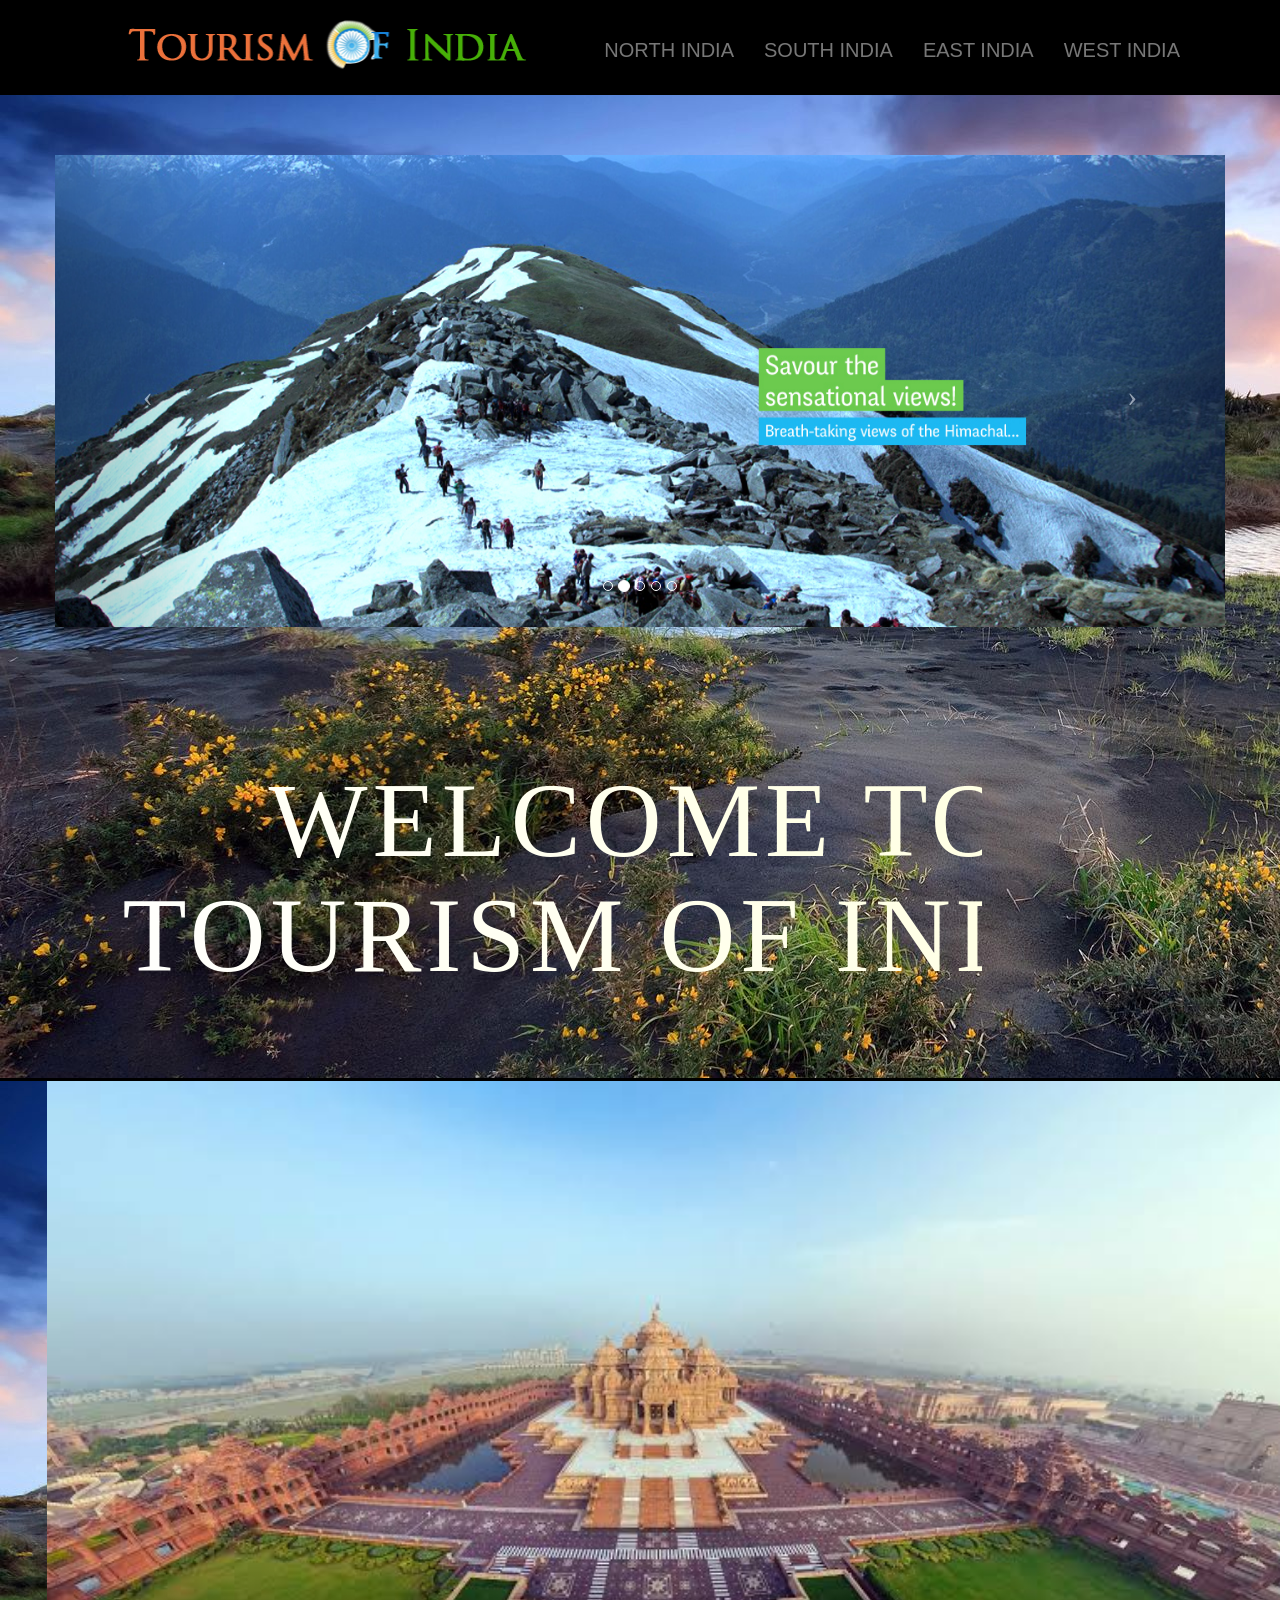
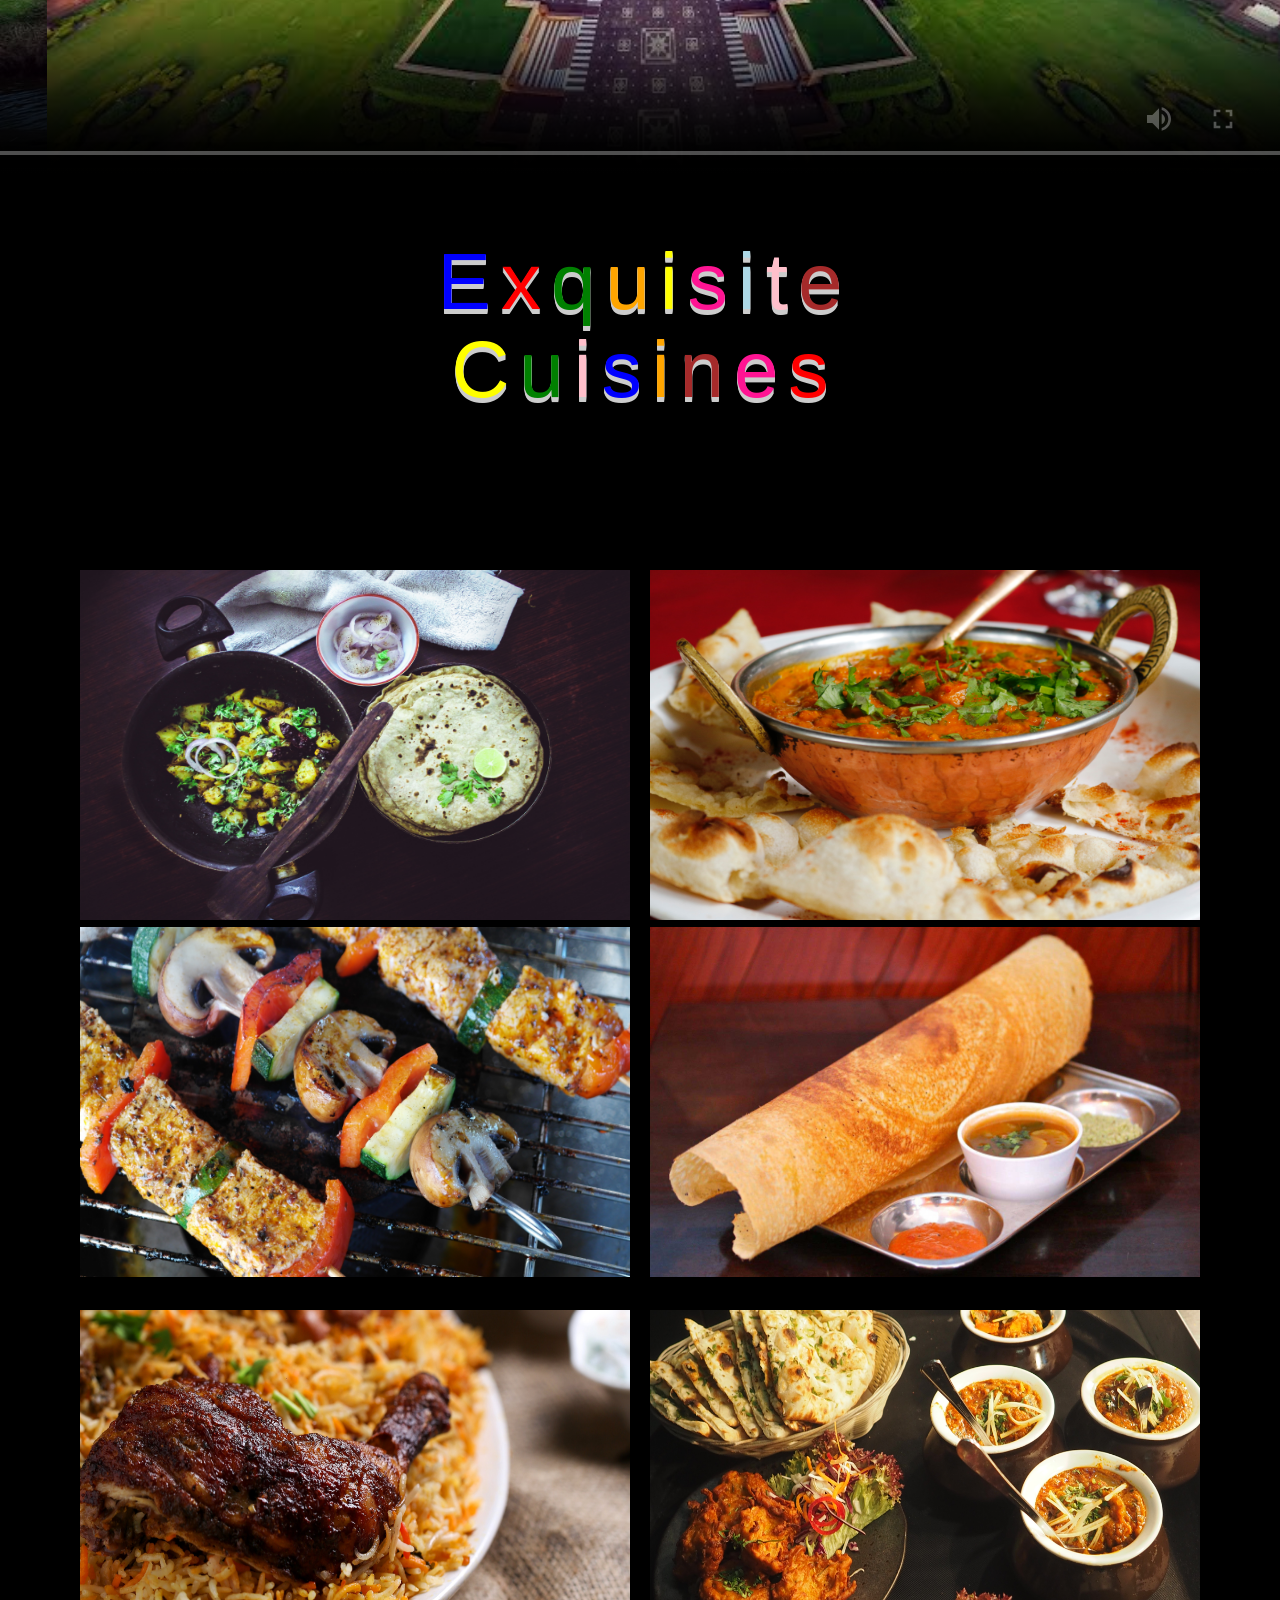
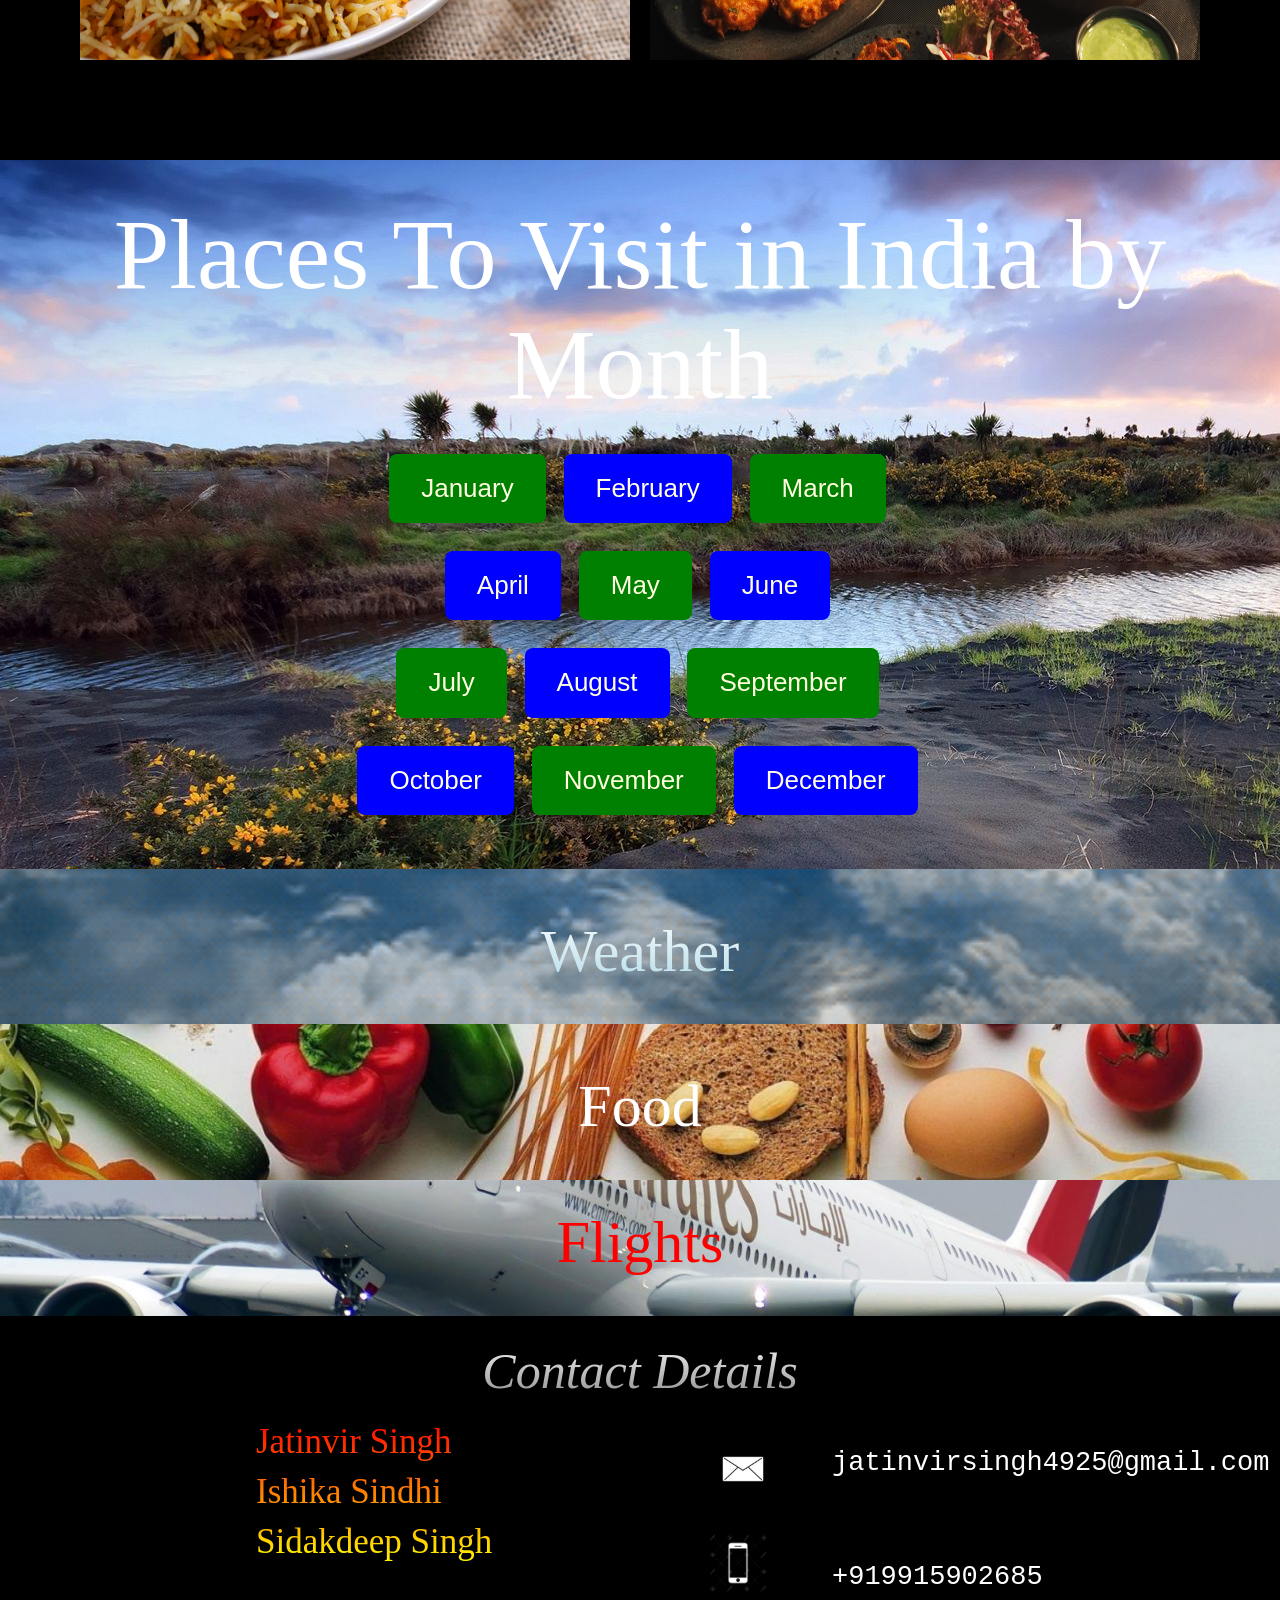
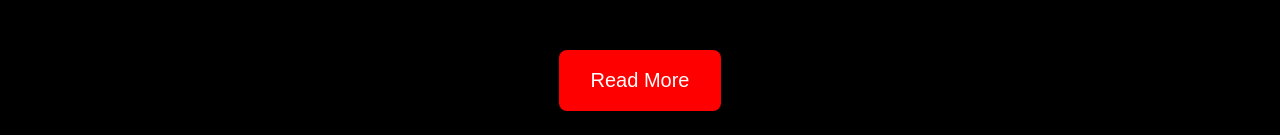
==== index.html @ bb809a6c "Add files via upload" ====
<html>
<head>
	<title>Tourism Of India</title>

<link rel="stylesheet" href="https://maxcdn.bootstrapcdn.com/bootstrap/3.3.7/css/bootstrap.min.css" />
	  <link rel="stylesheet" href="mystyle.css"/>
</head>
<body  background="Landscape.jpg">

<div style="background-color:black" align="right">
<br>
<div class="container">
	   <div class="row">
	   <div class="col-sm-5">
	   <img src="logo.png" class="logo"/>
	   </div>
	   <div class="col-sm-7 my_menu">
	   <nav class="navbar navbar-default pull-right">
	   <div class="navbar-header">
	   <button type="button" class="navbar-toggle" data-toggle="collapse" data-target="#mynavbar">
	   <span class="icon-bar"></span>
	   <span class="icon-bar"></span>
	   <span class="icon-bar"></span>
	   </button>
	   </div>
	   <div class="collapse navbar-collapse" id="mynavbar">
	   <ul class="nav navbar-nav">
			 <li><a href="north.html">NORTH INDIA</a></li>
			 <li><a href="south.html">SOUTH INDIA</a></li>
	   <li><a href="east.html">EAST INDIA</a></li>
	   <li><a href="west.html">WEST INDIA </a></li>
	   </ul>

	   </div>
	   </nav></div>
	   </div>
	  </div>


</div>

<br><br><br>

<style="float:right">

<div class="container	">

	   <div class="row">
	   <div id ="my_carousel" class="carousel slide" data-ride="carousel" data-interval="2000">
	    <div class="carousel-inner">
	   <ol class="carousel-indicators">
	   <li data-target="#my_carousel" data-slide-to="0" class="active"></li>
	   <li data-target="#my_carousel" data-slide-to="1"></li>
<li data-target="#my_carousel" data-slide-to="2"></li>
<li data-target="#my_carousel" data-slide-to="3"></li>
<li data-target="#my_carousel" data-slide-to="4"></li>
	  </ol>

	   <div class="item active">
	   <img src="1001.jpg" alt=""/>
	  </div>
	   <div class="item">
	   <img src="1002.jpg" alt=""/>
	   </div>
	   <div class="item">
	   <img src="1003.jpg" alt=""/>
	   </div> <div class="item">
	   <img src="1004.jpg" alt=""/>
	   </div> <div class="item">
	   <img src="1005.jpg" alt=""/>
	   </div>
	   <a class="left carousel-control" href="#my_carousel" data-slide="prev"><span class="icon-prev"></span></a>
       <a class="right carousel-control" href="#my_carousel" data-slide="next"><span class="icon-next"></span></a>
	 </div></div>
	   </div>

<h3><br>Welcome to Tourism Of India</h3>

<br><br><br><br>
<div>
<video  controls poster="poster.jpg" loop>
  <source src="Incredible.mp4">
</video>
</div>
</div>
</div></div>
</style>

<div style="background-color:rgb(0,0,0)">
	<br><br>
	<h1>
  <span style="color:blue">E</span>
  <span style="color:red">x</span>
  <span style="color:green">q</span>
  <span style="color:orange">u</span>
  <span style="color:yellow">i</span>
  <span style="color:deeppink">s</span>
	<span style="color:lightblue">i</span>
	<span style="color:pink">t</span>
	<span style="color:brown">e</span>
</br>
  <span style="color:yellow">C</span>
  <span style="color:green">u</span>
  <span style="color:pink">i</span>
  <span style="color:blue">s</span>
  <span style="color:orange">i</span>
  <span style="color:brown">n</span>
	<span style="color:deeppink">e</span>
	<span style="color:red">s</span>
</h1>
<center>
<a href="https://en.wikipedia.org/wiki/Jeera_aloo"><img src="food1.jpg" class="food1"></a>&nbsp&nbsp&nbsp&nbsp
<a href="https://en.wikipedia.org/wiki/Butter_chicken"><img src="food2.jpg" class="food1"></a><br><br>
<a href="https://en.wikipedia.org/wiki/Paneer_tikka"><img src="food3.jpg" class="food2"></a>&nbsp&nbsp&nbsp&nbsp
<a href="https://en.wikipedia.org/wiki/Dosa"><img src="food4.jpg" class="food2"></a><br><br>
<a href="https://en.wikipedia.org/wiki/Biryani"><img src="food5.jpg" class="food3"></a>&nbsp&nbsp&nbsp&nbsp
<a href="https://en.wikipedia.org/wiki/Naan"><img src="food6.jpg" class="food3"></a><br><br><br><br><br><br>
</center>
</div>
	<br>
       <div class="month">
       <h2>Places To Visit in India by Month</h2>
       <br>

       <CENTER><ul class="list-inline">
       		<li><a href="https://www.tourism-of-india.com/places-to-visit-in-january.html" class="button button1">January</a></li>
            <li><a href="https://www.tourism-of-india.com/places-to-visit-in-february.html" class="button button2">February</a></li>
            <li><a href="https://www.tourism-of-india.com/places-to-visit-in-march.html" class="button button1">March</a></li><br><br>
            <li><a href="https://www.tourism-of-india.com/places-to-visit-in-april.html" class="button button2">April</a></li>
            <li><a href="https://www.tourism-of-india.com/places-to-visit-in-may.html" class="button button1">May</a></li>
            <li><a href="https://www.tourism-of-india.com/places-to-visit-in-june.html" class="button button2">June</a></li><br><br>
            <li><a href="https://www.tourism-of-india.com/places-to-visit-in-july.html" class="button button1">July</a></li>
            <li><a href="https://www.tourism-of-india.com/places-to-visit-in-august.html" class="button button2">August</a></li>
            <li><a href="https://www.tourism-of-india.com/places-to-visit-in-september.html" class="button button1">September</a></li><br><br>
            <li><a href="https://www.tourism-of-india.com/places-to-visit-in-october.html" class="button button2">October</a></li>
            <li><a href="https://www.tourism-of-india.com/places-to-visit-in-november.html" class="button button1">November</a></li>
            <li><a href="https://www.tourism-of-india.com/places-to-visit-in-december.html" class="button button2">December</a></li><br><br>
       </ul>  </CENTER>
       <br>
    </div>

<div class="cloud"><br>
<br>
	<a href="weather.html" style="text-decoration:none"><p class="badal">Weather</p></a>
	<br>
</div>

<div class="calorie"><br>
<br>
	<a href="ourfood.html" style="text-decoration:none"><p class="eat">Food</p></a>
	<br>
</div>

<div class="a380"><br>
	<a href="airline.html" style="text-decoration:none"><p class="api">Flights</p></a>
	<br>
</div>

		<div style="background-color:rgb(0,0,0)">
			<br>
			<p class="footer_head"><i>Contact Details</i></p>
			<a href="https://robinjatin.github.io/resume/" style="text-decoration:none"><p class = "fcontent">Jatinvir Singh</a><br>
			<a href="https://ishika999.github.io/resume/" style="text-decoration:none">Ishika Sindhi</a><br>
			<a href="https://sidak28.github.io/resume/" style="text-decoration:none">Sidakdeep Singh</a></p><br>
			<img src="email.jpg" class="fimage"><p class="fdet">jatinvirsingh4925@gmail.com</p><br><br>
			<img src="phone.jpg" class="fimage2"><p class="fdet2">+919915902685</p><br><br>
	   <center><a href="https://en.wikipedia.org/wiki/Tourism_in_India" class="button4 button3">Read More</a></center><br>
</div>
	   <script type="text/javascript" src="jquery.js"></script>
	   <script type="text/javascript" src="https://maxcdn.bootstrapcdn.com/bootstrap/3.3.7/js/bootstrap.min.js"></script>

</body>
</html>
---- mystyle.css ----
@import url("https://fonts.googleapis.com/css?family=Luckiest+Guy");

h1 {
  cursor: default;
  width: 100%;
  height: 100%;
  margin: auto;
  display: block;
  text-align: center;
}

h1 span {
  position: relative;
  top: 20px;
  display: inline-block;
  -webkit-animation: bounce 0.3s ease infinite alternate;
  font-size: 80px;
  color: black;
  text-shadow: 0 1px 0 #ccc, 0 2px 0 #ccc, 0 3px 0 #ccc, 0 4px 0 #ccc,
    0 5px 0 #ccc, 0 6px 0 transparent, 0 7px 0 transparent, 0 8px 0 transparent,
    0 9px 0 transparent, 0 10px 10px rgba(0, 0, 0, 0.4);
}

h1 span:nth-child(2) {
  -webkit-animation-delay: 0.1s;
}

h1 span:nth-child(3) {
  -webkit-animation-delay: 0.2s;
}

h1 span:nth-child(4) {
  -webkit-animation-delay: 0.3s;
}

h1 span:nth-child(5) {
  -webkit-animation-delay: 0.4s;
}

h1 span:nth-child(6) {
  -webkit-animation-delay: 0.5s;
}

h1 span:nth-child(7) {
  -webkit-animation-delay: 0.6s;
}

h1 span:nth-child(8) {
  -webkit-animation-delay: 0.7s;
}

h1 span:nth-child(9) {
  -webkit-animation-delay: 0.8s;
}

h1 span:nth-child(10) {
  -webkit-animation-delay: 0.9s;
}

h1 span:nth-child(11) {
  -webkit-animation-delay: 1s;
}

h1 span:nth-child(12) {
  -webkit-animation-delay: 1.1s;
}

h1 span:nth-child(13) {
  -webkit-animation-delay: 1.2s;
}

h1 span:nth-child(14) {
  -webkit-animation-delay: 1.3s;
}
h1 span:nth-child(15) {
  -webkit-animation-delay: 1.4s;
}

h1 span:nth-child(16) {
  -webkit-animation-delay: 1.5s;
}

h1 span:nth-child(17) {
  -webkit-animation-delay: 1.6s;
}


@-webkit-keyframes bounce {
  100% {
    top: -20px;
    text-shadow: 0 1px 0 #ccc, 0 2px 0 #ccc, 0 3px 0 #ccc, 0 4px 0 #ccc,
      0 5px 0 #ccc, 0 6px 0 #ccc, 0 7px 0 #ccc, 0 8px 0 #ccc, 0 9px 0 #ccc,
      0 50px 25px rgba(0, 0, 0, 0.2);
  }
}

h2
{
	text-align: center;
	font-size: 100px;
	font-family: Brush Script MT;
}
h3
{
	text-align: center;
	color: white;
  font-family: fantasy;
  text-transform: uppercase;
  font-size: 105px;
  letter-spacing: 5px;
  background: linear-gradient(60deg,white,lightyellow);
  background-repeat: no-repeat;
  background-size: 80%;
  animation: animate 7s linear infinite;
  -webkit-background-clip: text;
  -webkit-text-fill-color: rgba(255, 255, 255, 0);
}

@keyframes animate {
  0% {
    background-position: -500%;
  }
  100% {
    background-position: 500%;
  }
}
video
{
	height: 700px;
	width: 1550px;
	margin-left: -180px;
	margin-top: -6px;
	border: 3px solid black;
}
.logo
{
	height: 50px;
	width: 400px;
	margin-left: 0px;
	margin-top: 0px;
}
.month
{
		color: white;
		background-repeat: no-repeat;
		background-size: 2000px 550px;
}
.button {
  background-color: blue;
  border: none;
  color: white;
  padding: 16px 32px;
  text-align: center;
  text-decoration: none;
  display: inline-block;
  font-size: 26px;
  margin: 4px 2px;
  -webkit-transition-duration: 0.4s;
  transition-duration: 0.4s;
  cursor: pointer;
}
.button1 {
  background-color: green;
  color: lightyellow;
  border-radius: 8px;
}

.button1:hover {
  background-color: deeppink;
  color: white;
  box-shadow: 0 12px 16px 0 rgba(0,0,0,0.24),0 17px 50px 0 rgba(0,0,0,0.19);
	text-decoration: none;
}
.button2 {
  background-color: blue;
  color: lightyellow;
  border-radius: 8px;
}

.button2:hover {
  background-color: red;
  color: white;
  box-shadow: 0 12px 16px 0 rgba(0,0,0,0.24),0 17px 50px 0 rgba(0,0,0,0.19);
	text-decoration: none;
}
.button3 {
  background-color: red;
  color: black;
  border-radius: 8px;
}

.button3:hover {
  background-color: blue;
  color: white;
  box-shadow: 0 12px 16px 0 rgba(0,0,0,0.24),0 17px 50px 0 rgba(0,0,0,0.19);
	text-decoration: none;
}
.button4
{
	  background-color: red;
	  border: none;
	  color: white;
	  padding: 16px 32px;
	  text-align: center;
	  text-decoration: none;
	  display: inline-block;
	  font-size: 20px;
	  margin: 4px 2px;
	  -webkit-transition-duration: 0.4s;
	  transition-duration: 0.4s;
	  cursor: pointer;
}
.food1
{
	height: 350px;
	width: 550px;
	margin-top: -60%;
	animation: shake 5s;
  animation-iteration-count: infinite;
	animation-delay: -2s;
}

.food2
{
	height: 350px;
	width: 550px;
	margin-top: -18%;
	animation: shake 5s;
  animation-iteration-count: infinite;
	animation-delay: -4s;
}
.food3
{
	height: 350px;
	width: 550px;
	margin-top: 1%;
	animation: shake 5s;
  animation-iteration-count: infinite;
	animation-delay: -6s;
}
@keyframes shake {
  0% { transform: translate(1px, 1px) rotate(0deg); }
  10% { transform: translate(-1px, -2px) rotate(-1deg); }
  20% { transform: translate(-3px, 0px) rotate(1deg); }
  30% { transform: translate(3px, 2px) rotate(0deg); }
  40% { transform: translate(1px, -1px) rotate(1deg); }
  50% { transform: translate(-1px, 2px) rotate(-1deg); }
  60% { transform: translate(-3px, 1px) rotate(0deg); }
  70% { transform: translate(3px, 1px) rotate(-1deg); }
  80% { transform: translate(-1px, -1px) rotate(1deg); }
  90% { transform: translate(1px, 2px) rotate(0deg); }
  100% { transform: translate(1px, -2px) rotate(-1deg); }
}
body
{
	background-repeat: repeat;
}
.top_bar
{
	background:#F26522; padding:5px;
}
.social_icons
{
	margin-right:5px;
}
.contact_info
{
	color:#fff; font-size:16px;
}
.my_menu
{
	margin-top:5px;
}
.my_menu .navbar-default
{
	background:none;
	border:none;
}
.navbar-nav
{
font-size: 20px;
font-family: sans-serif;
}
.my_menu .active a, .my_menu .active a:hover
{
	background:#F26522;
	color:#fff;
	border-radius: 5px;
	font-size: 25px;
}
.my_menu .navbar-nav li a:hover
{
	background:#F26522;
	color:#fff;
	border-radius: 5px;
}
.languages
{
	margin-top:40px;
}
.our_courses
{
	background: radial-gradient(circle, #009cde, #003087);
	padding:25px 0;
}
.our_courses h1
{
	color:#fff;
}
.our_courses .top_margin
{
	margin-top:36px;
}
.api
{
	color:red;
	font-size: 60px;
	font-family: Copperplate;
  text-align: center;
}
.map
{
  height: 70px;
  width: 70px;
  margin-right: -20%;
  margin-top: -2%;
}
.cloud
{
  background-image: url("badal.gif");
  background-size: 1500px;
  background-position: bottom;
}
.badal
{
  font-size: 60px;
  background: -webkit-linear-gradient(white,lightblue);
  -webkit-background-clip: text;
  -webkit-text-fill-color: transparent;
	text-align: center;
	font-family: cursive;
}
.calorie
{
  background-image: url("healthyfood.jpg");
  background-size: 1500px;
  background-position: right;
}
.eat
{
  font-size: 60px;
  color: white;
	text-align: center;
	font-family: fantasy;
}
.a380
{
  background-image: url("emirates.jpg");
  background-size: 1500px;
  background-position: left;
}
.footer_head
{
	font-size: 50px;
  background: -webkit-linear-gradient(white,grey);
  -webkit-background-clip: text;
  -webkit-text-fill-color: transparent;
	text-align: center;
	font-family: cursive;
}
.fcontent
{
	margin-left: 20%;
	background: -webkit-linear-gradient(red,yellow);
  -webkit-background-clip: text;
  -webkit-text-fill-color: transparent;
	font-size: 35px;
	font-family: Copperplate;
}
.fimage
{
	float:right;
	height: 50px;
	width: 50px;
	margin-right: 40%;
	margin-top: -12%;
}
.fimage2
{
	float:right;
	height: 60px;
	width: 60px;
	margin-right: 40%;
	margin-top: -5%;
}
.fdet
{
	margin-left: 65%;
	margin-top: -12%;
	color: white;
	font-size: 27px;
	font-family: Courier;
}
.fdet2
{
	margin-left: 65%;
	margin-top: 2%;
	color: white;
	font-size: 27px;
	font-family: Courier;
}
.eastinfo
{
  font-size: 25px;
  font-family: COMBAK;
}
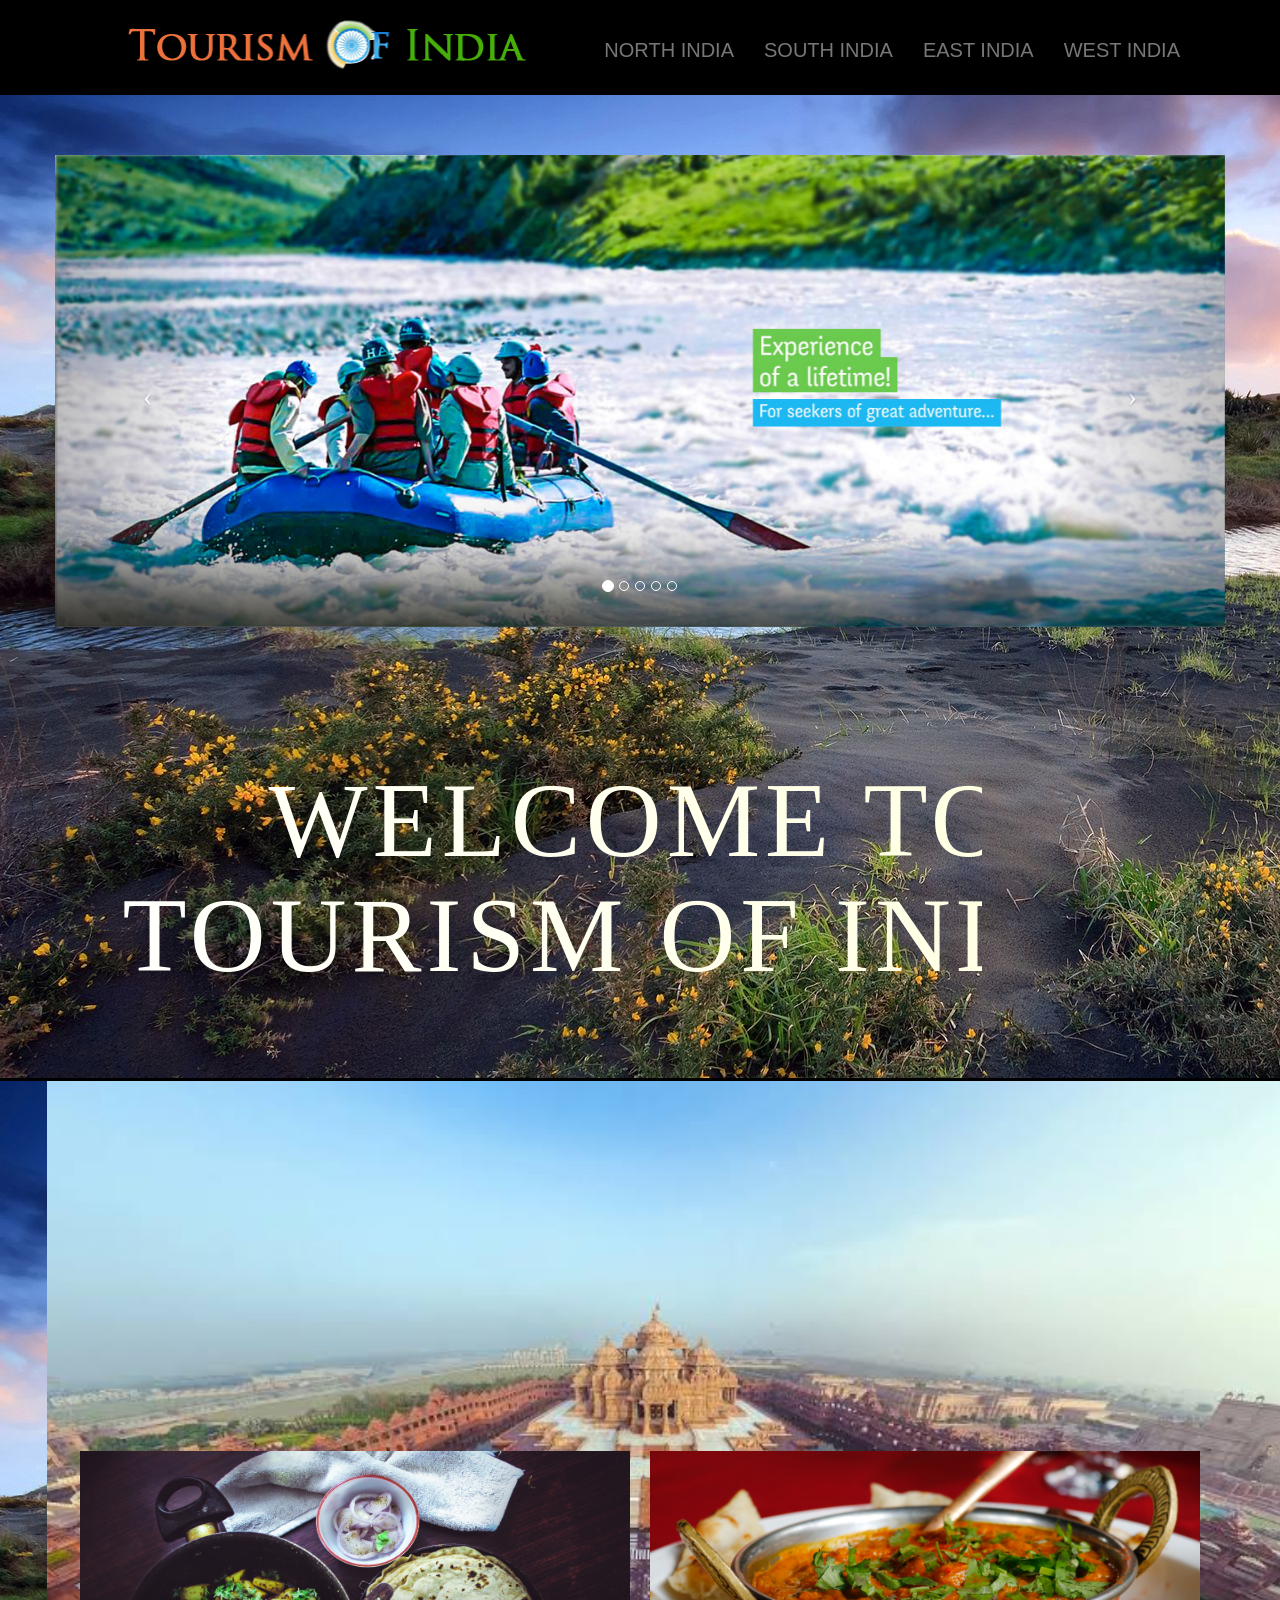
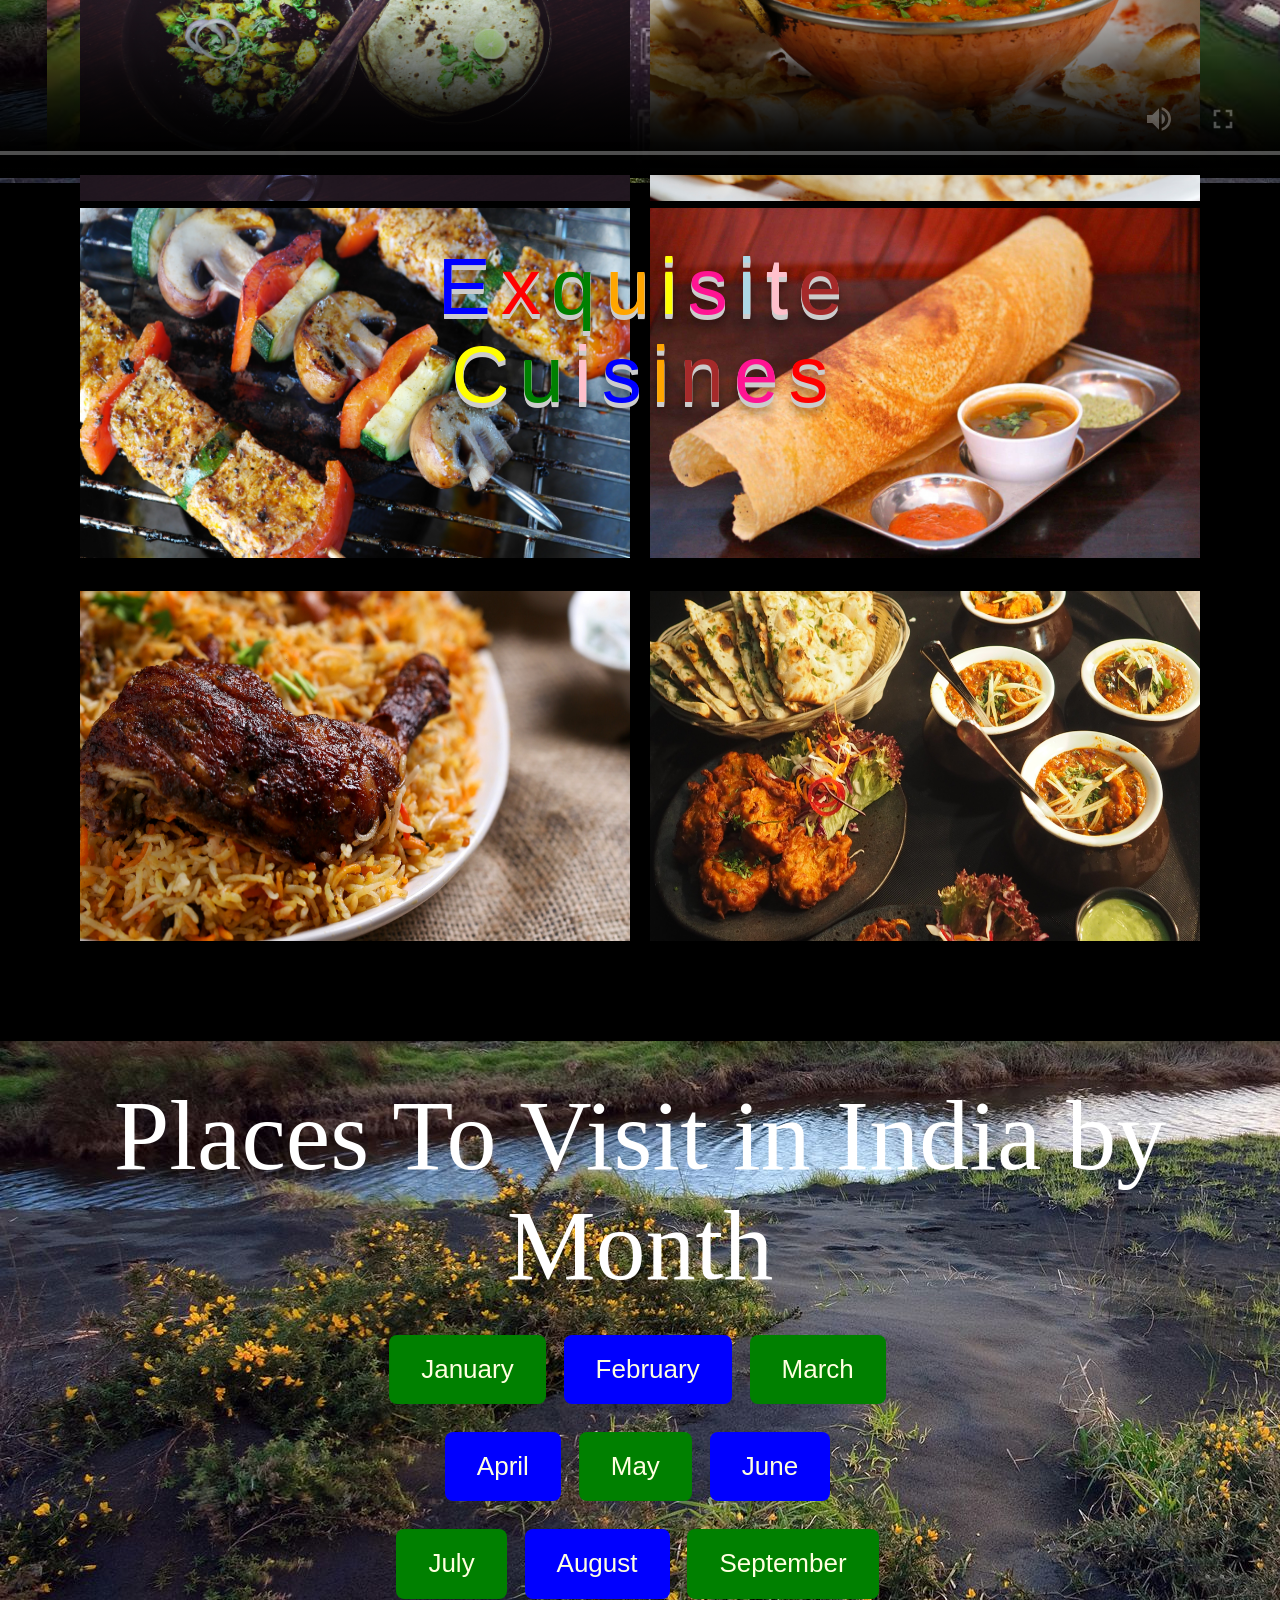
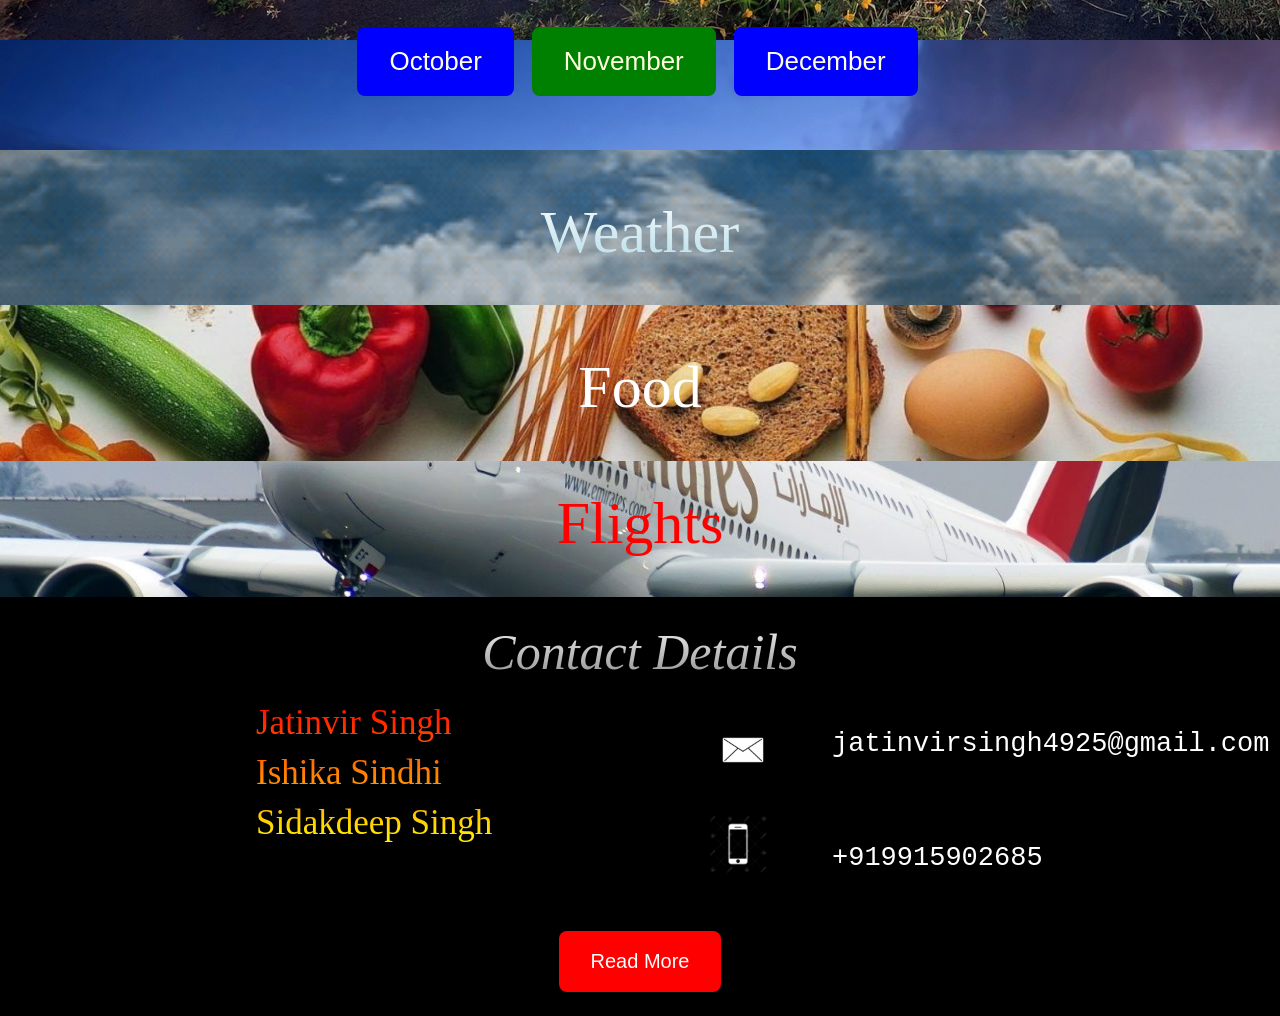
==== commit 4d91711b: "Update index.html" ====
--- a/index.html
+++ b/index.html
@@ -1,4 +1,4 @@
-
+<!DOCTYPE html>
 <html>
 <head>
 	<title>Tourism Of India</title>
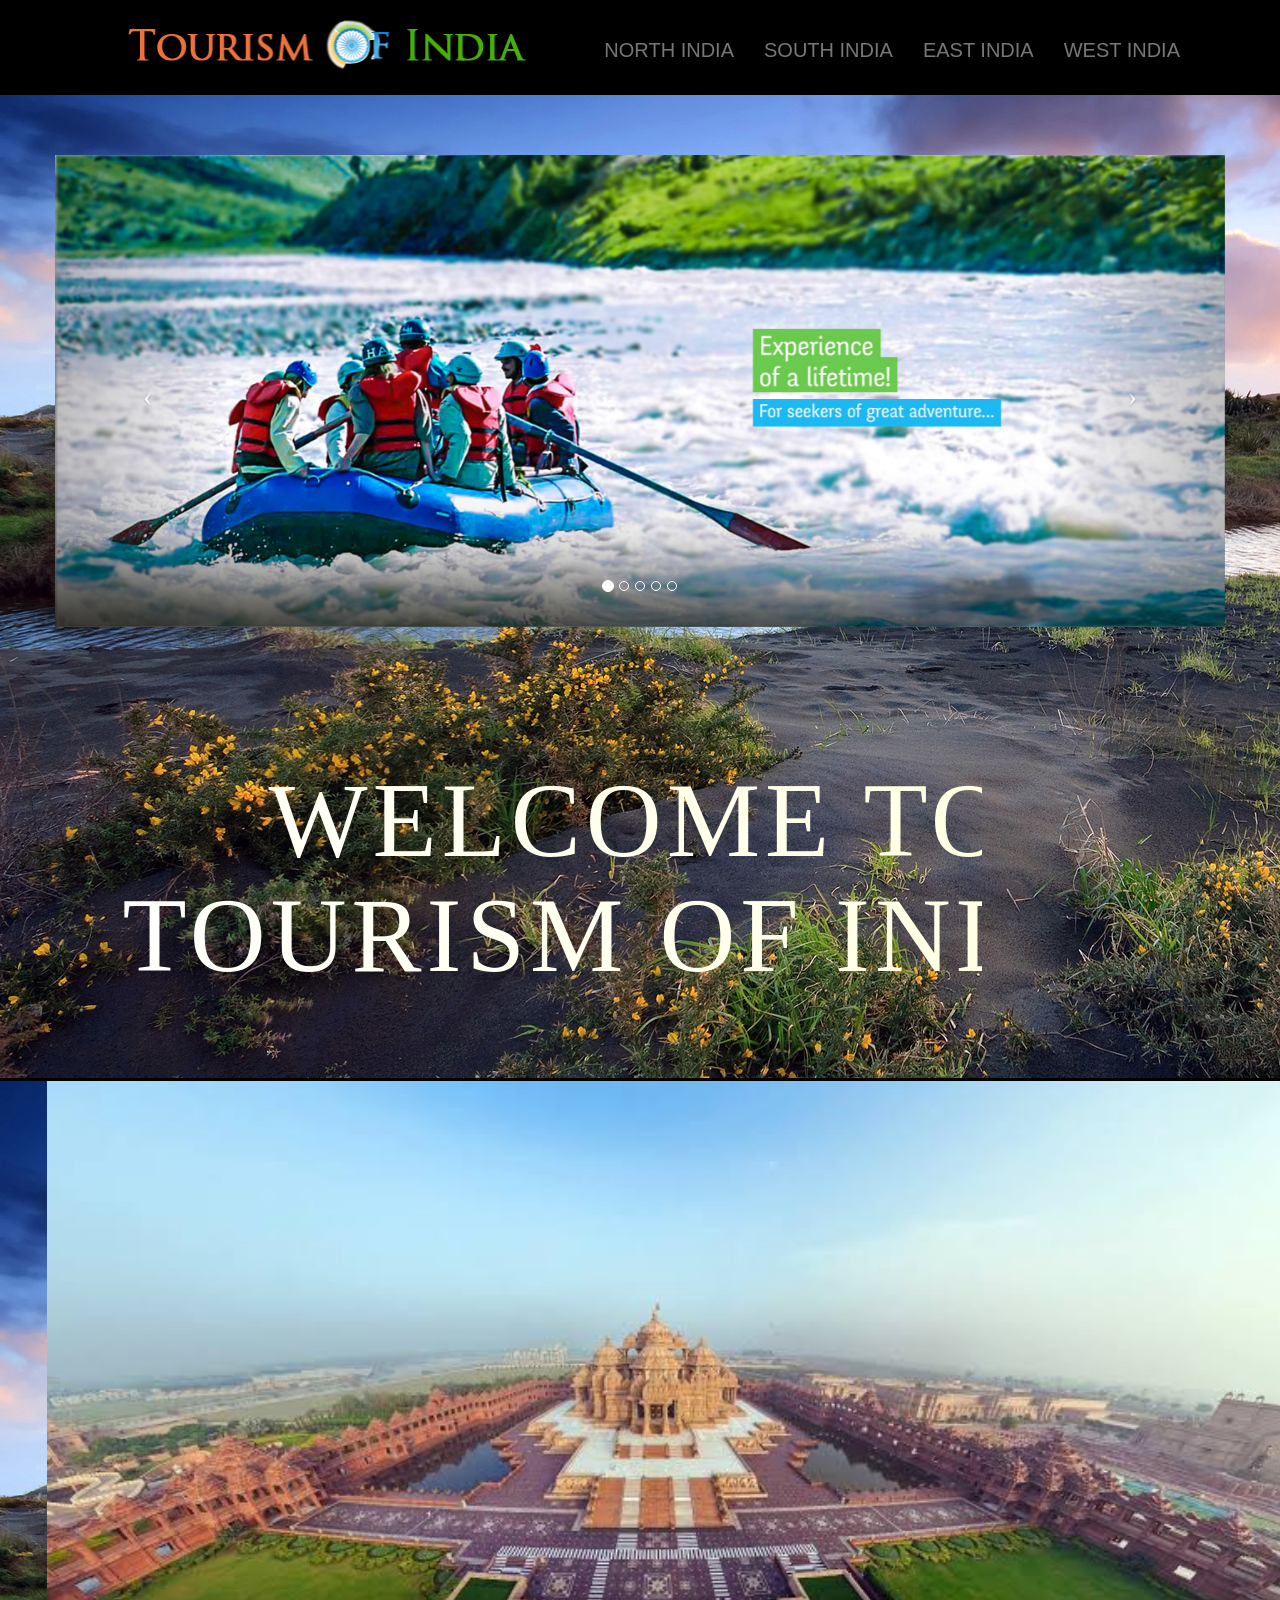
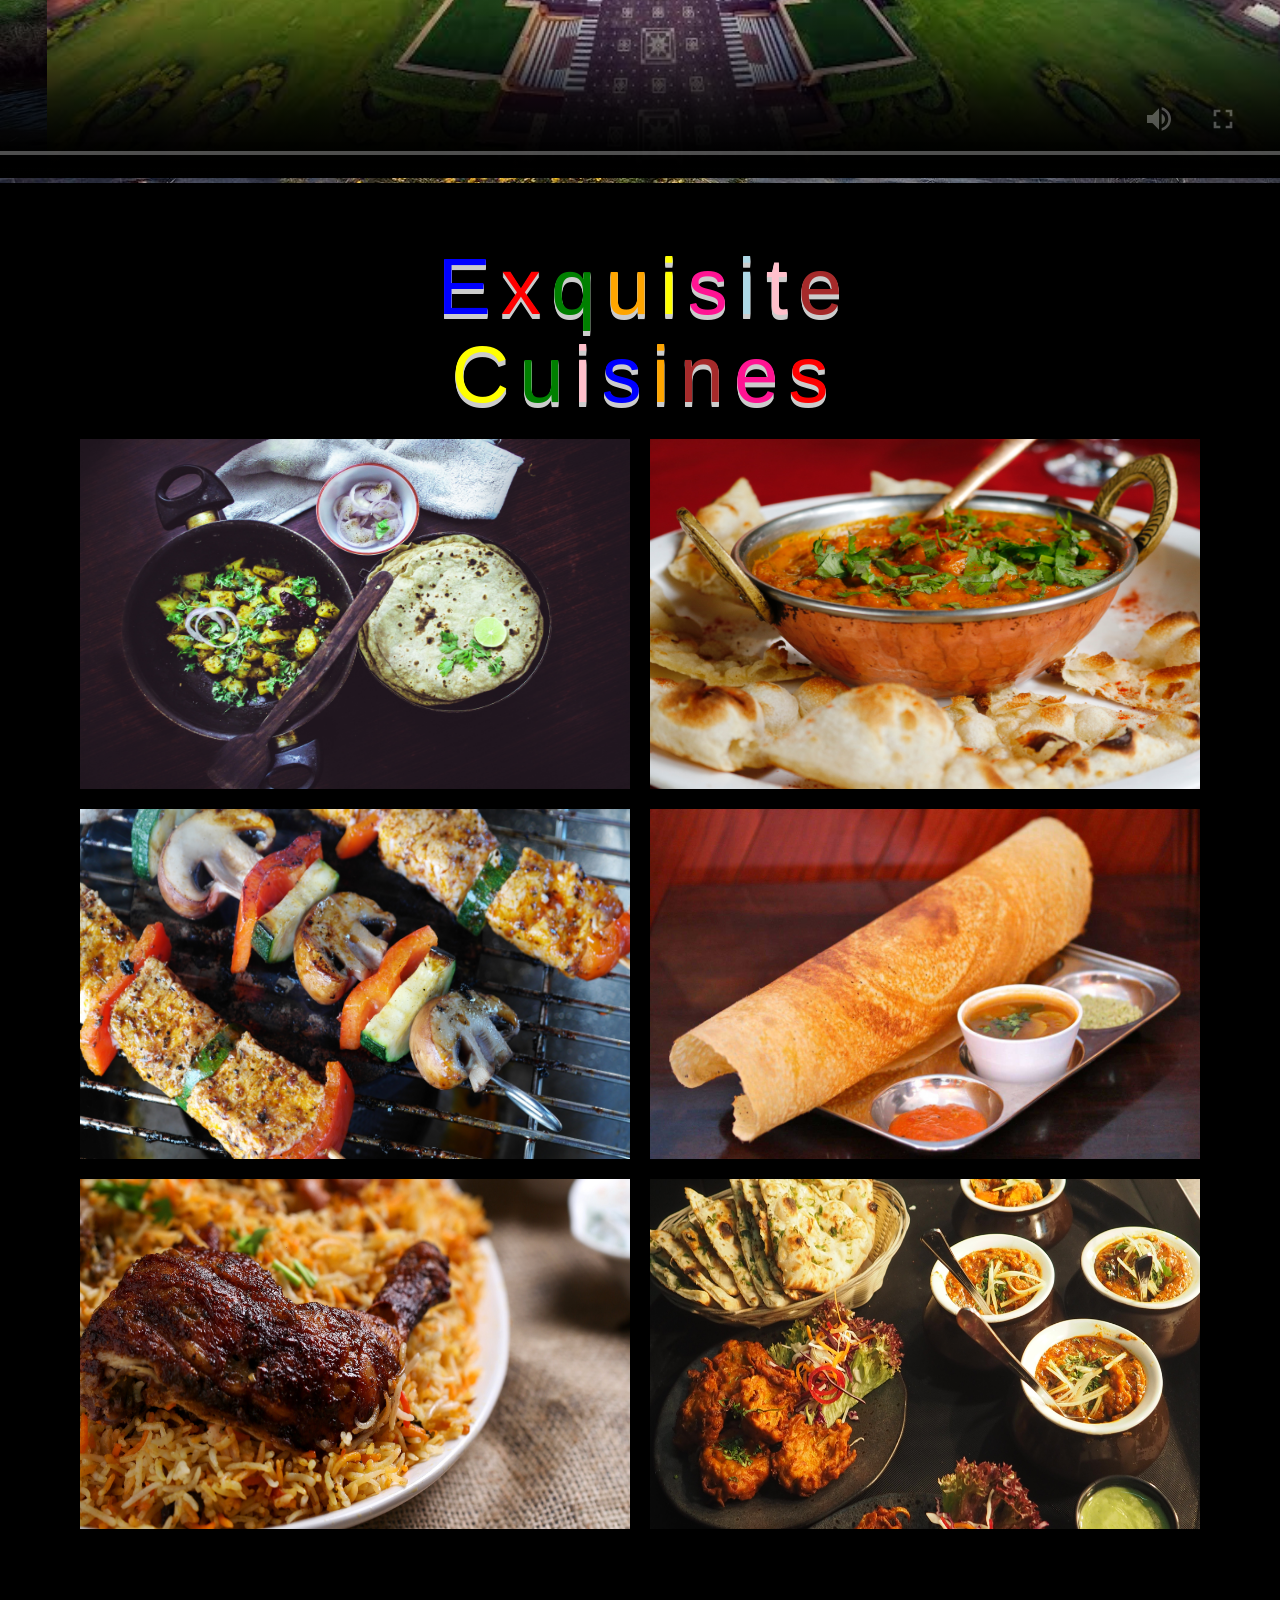
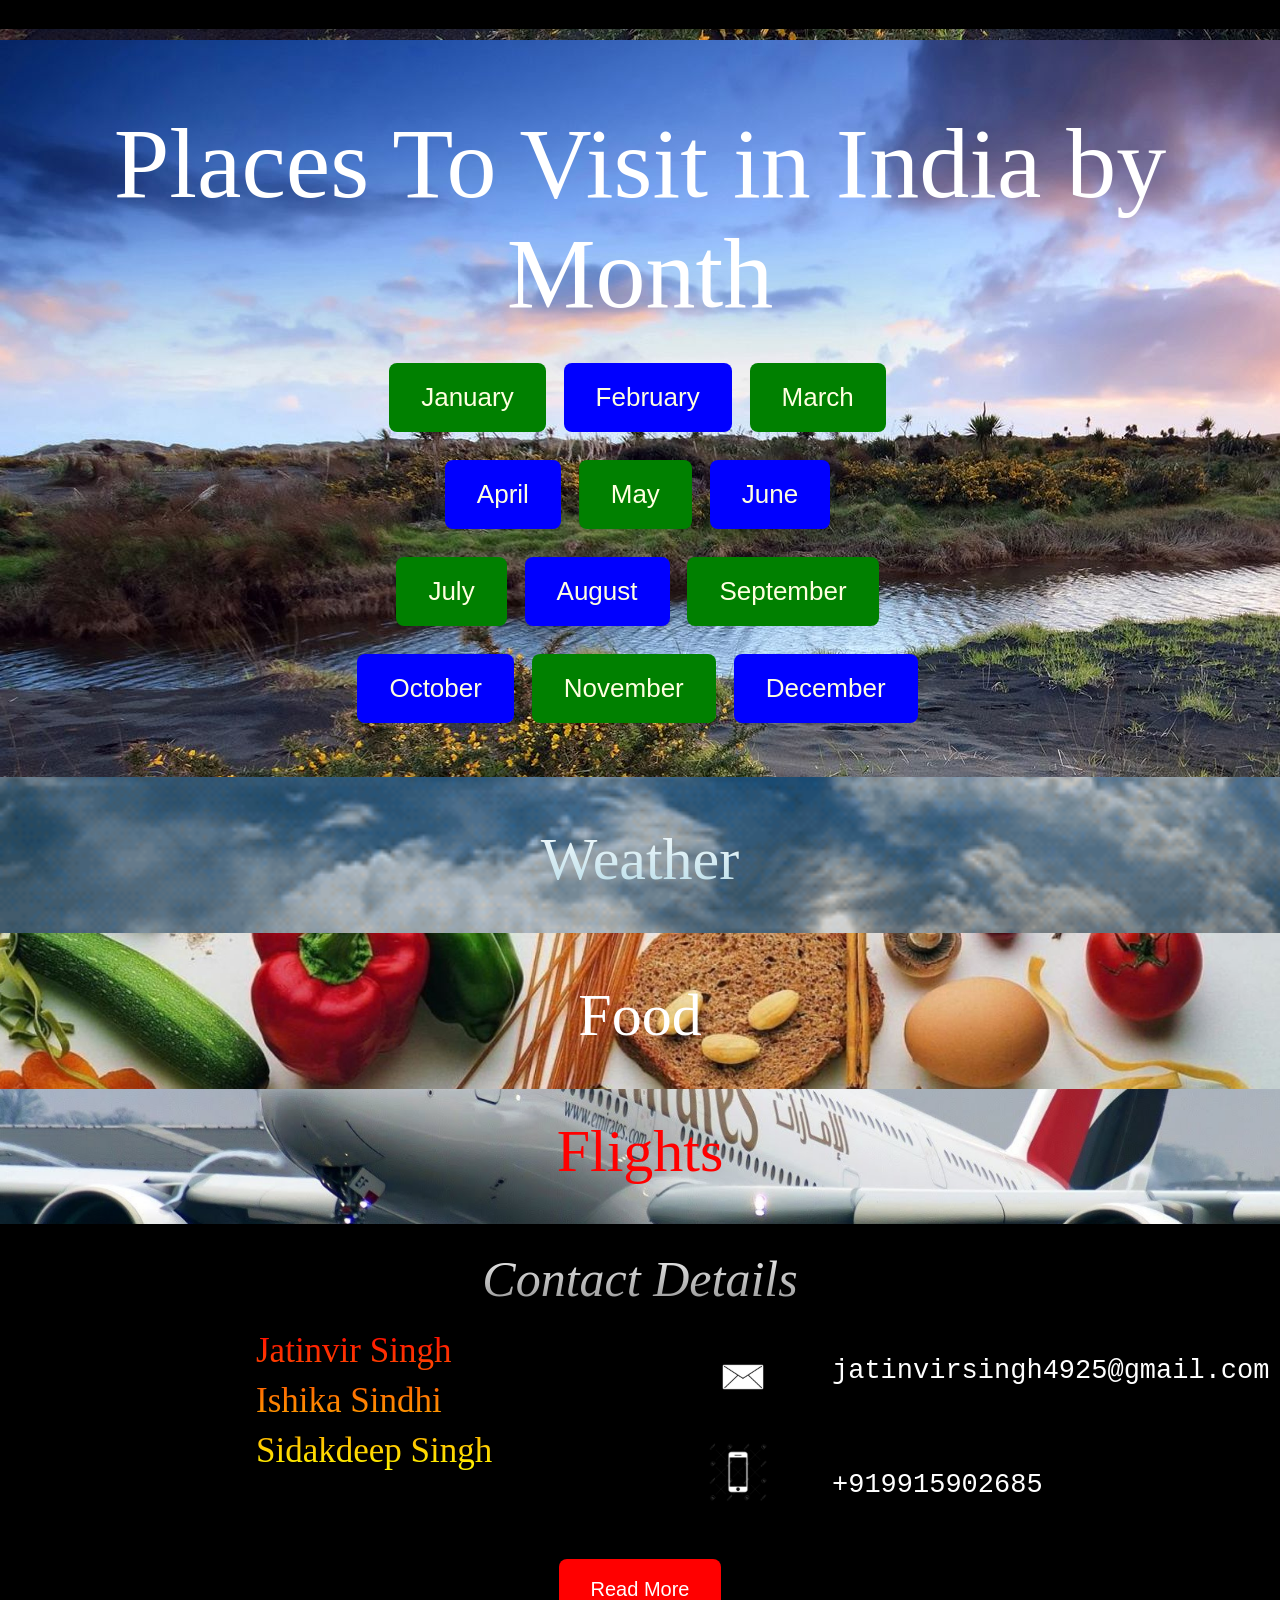
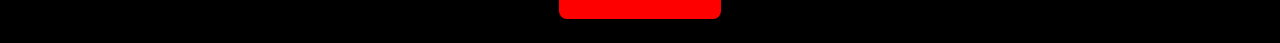
==== commit 27afc8af: "Update index.html" ====
--- a/index.html
+++ b/index.html
@@ -109,6 +109,7 @@
 	<span style="color:deeppink">e</span>
 	<span style="color:red">s</span>
 </h1>
+<br><br>
 <center>
 <a href="https://en.wikipedia.org/wiki/Jeera_aloo"><img src="food1.jpg" class="food1"></a>&nbsp&nbsp&nbsp&nbsp
 <a href="https://en.wikipedia.org/wiki/Butter_chicken"><img src="food2.jpg" class="food1"></a><br><br>
@@ -118,7 +119,7 @@
 <a href="https://en.wikipedia.org/wiki/Naan"><img src="food6.jpg" class="food3"></a><br><br><br><br><br><br>
 </center>
 </div>
-	<br>
+	<br><br><br>
        <div class="month">
        <h2>Places To Visit in India by Month</h2>
        <br>
--- a/mystyle.css
+++ b/mystyle.css
@@ -214,7 +214,6 @@
 {
 	height: 350px;
 	width: 550px;
-	margin-top: -60%;
 	animation: shake 5s;
   animation-iteration-count: infinite;
 	animation-delay: -2s;
@@ -224,7 +223,6 @@
 {
 	height: 350px;
 	width: 550px;
-	margin-top: -18%;
 	animation: shake 5s;
   animation-iteration-count: infinite;
 	animation-delay: -4s;
@@ -233,7 +231,6 @@
 {
 	height: 350px;
 	width: 550px;
-	margin-top: 1%;
 	animation: shake 5s;
   animation-iteration-count: infinite;
 	animation-delay: -6s;
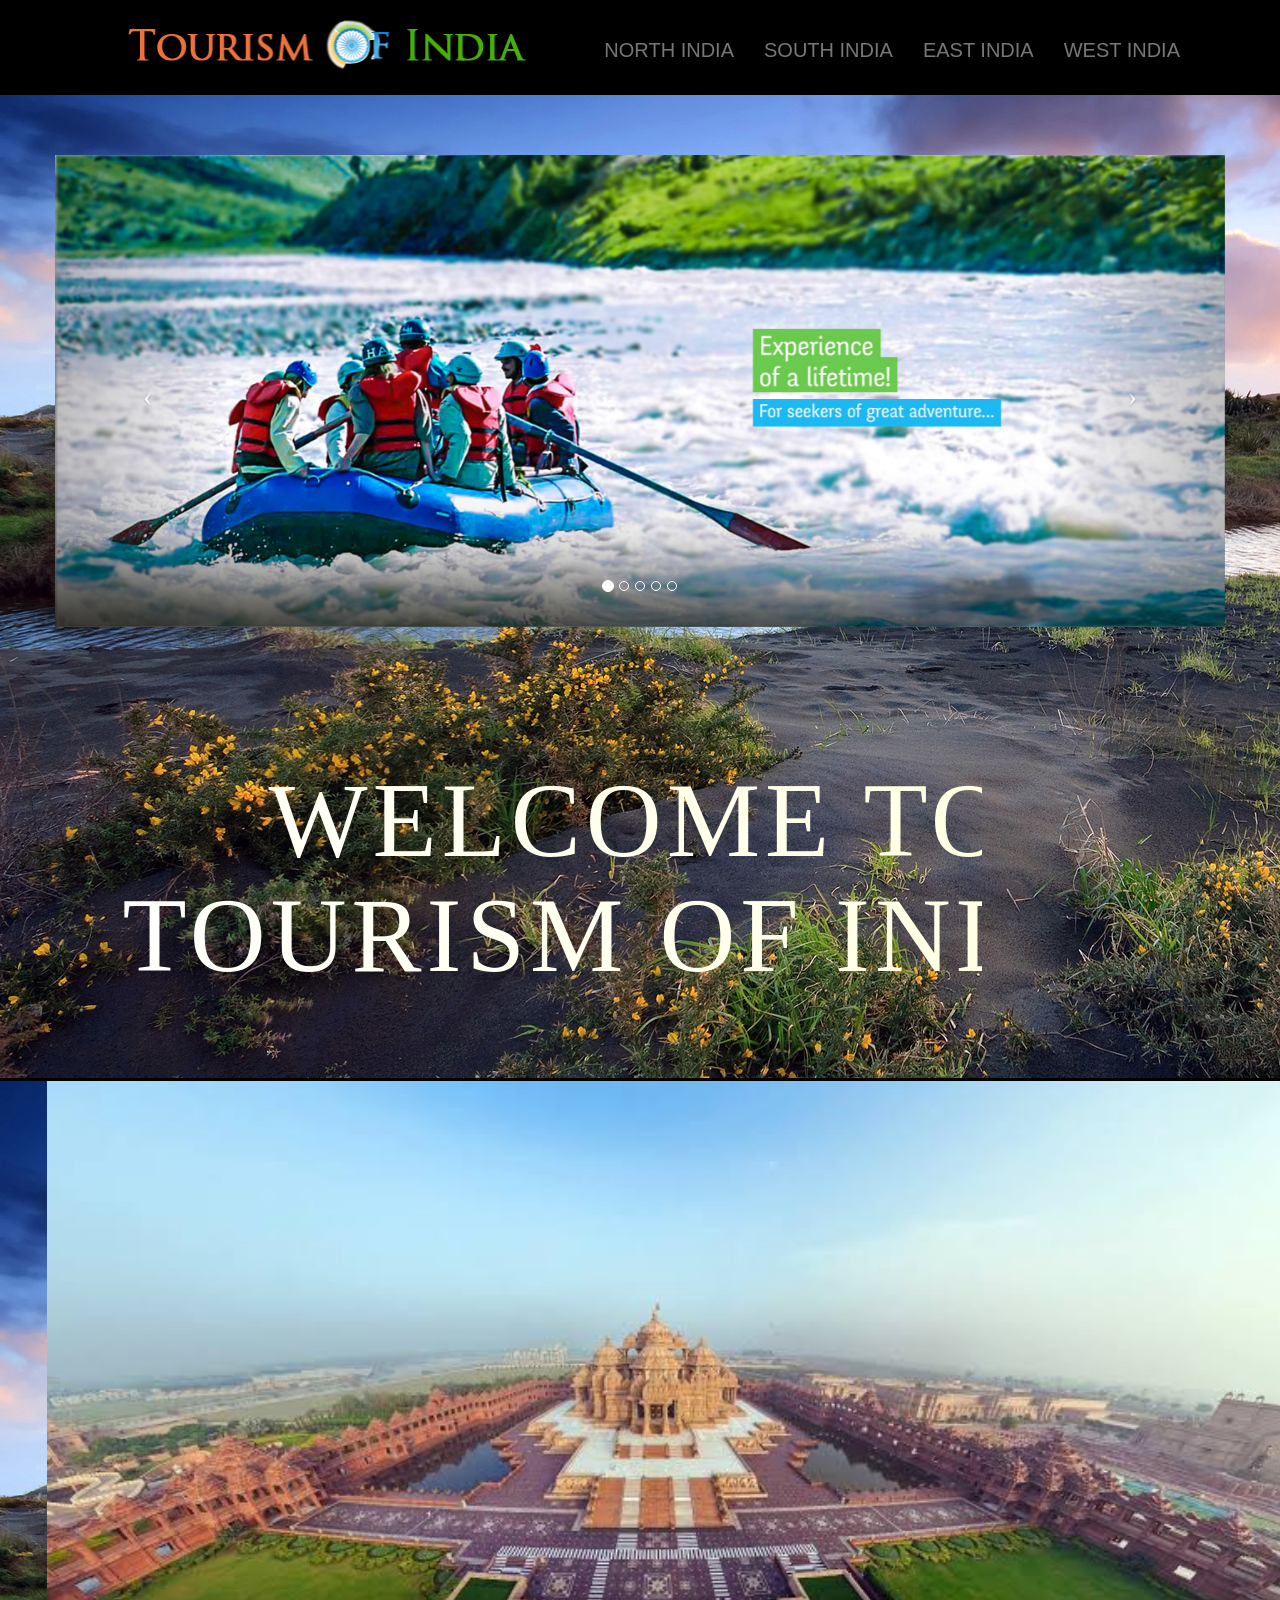
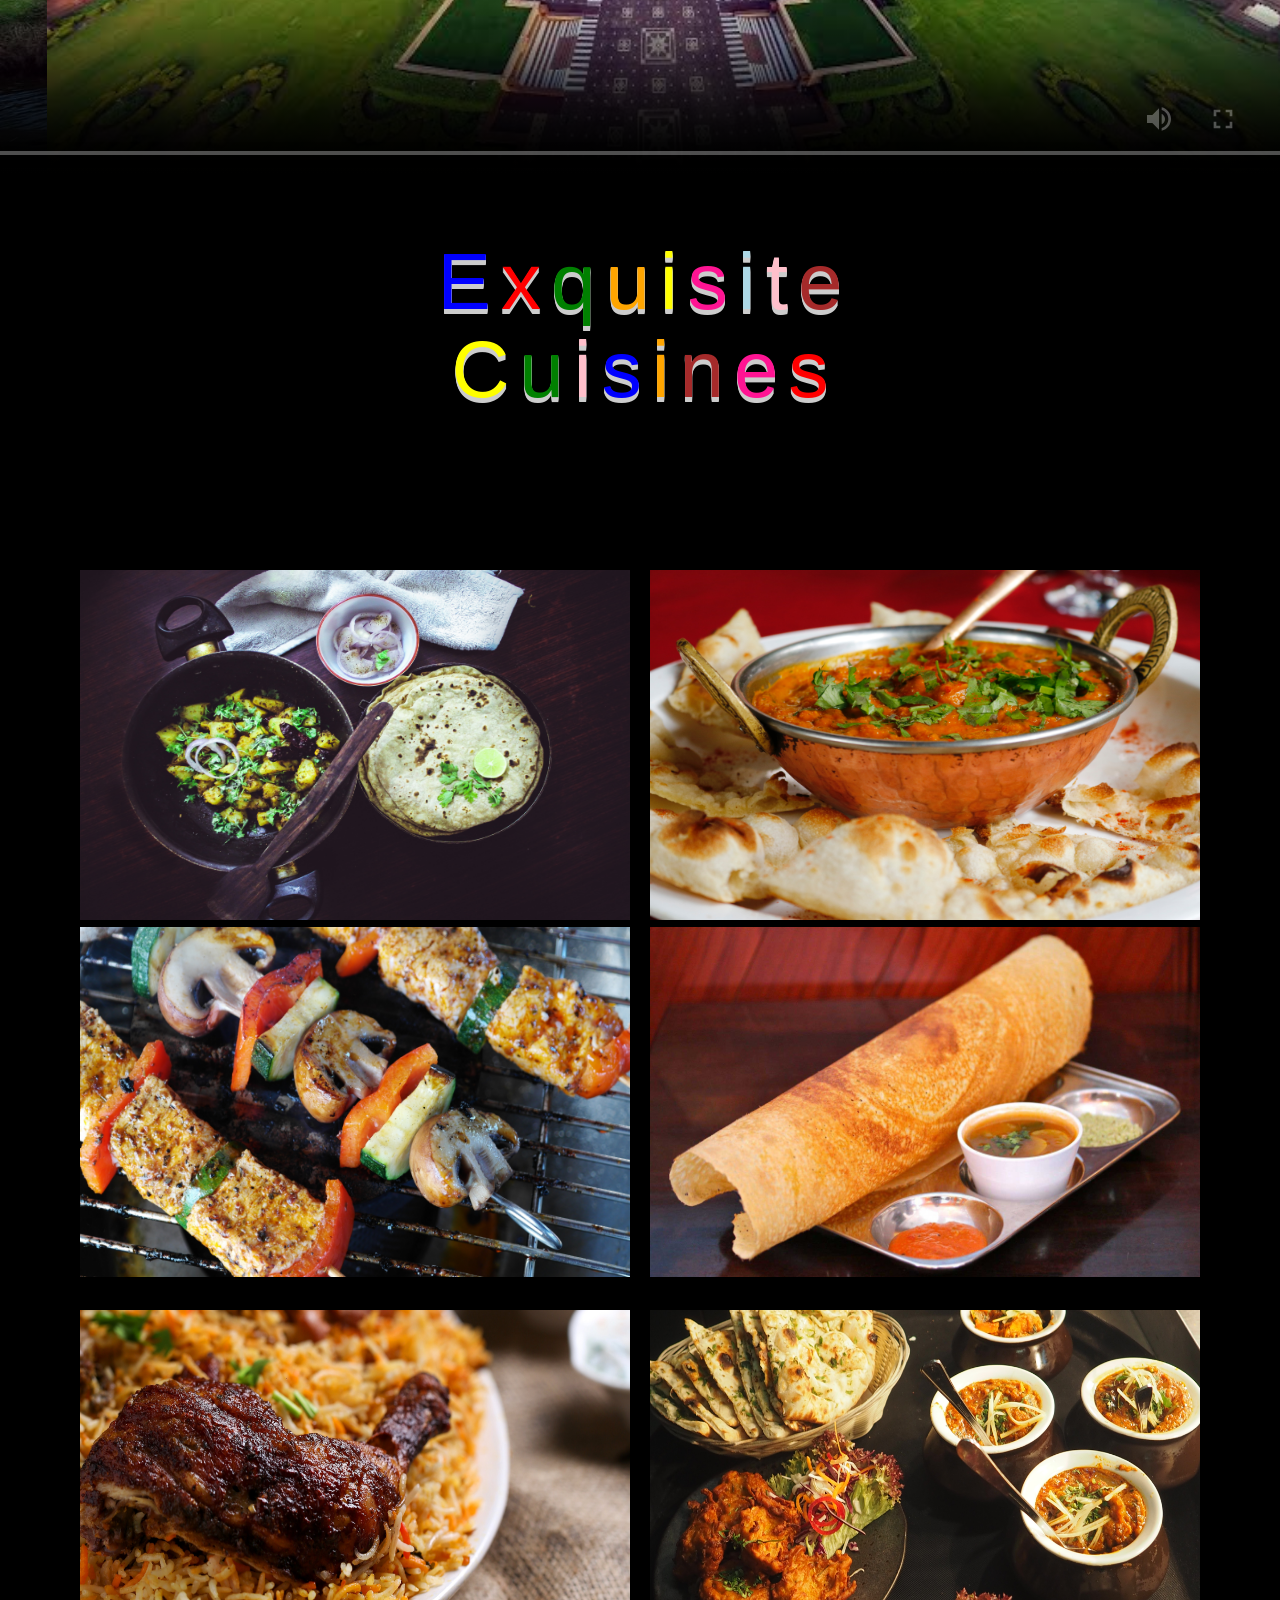
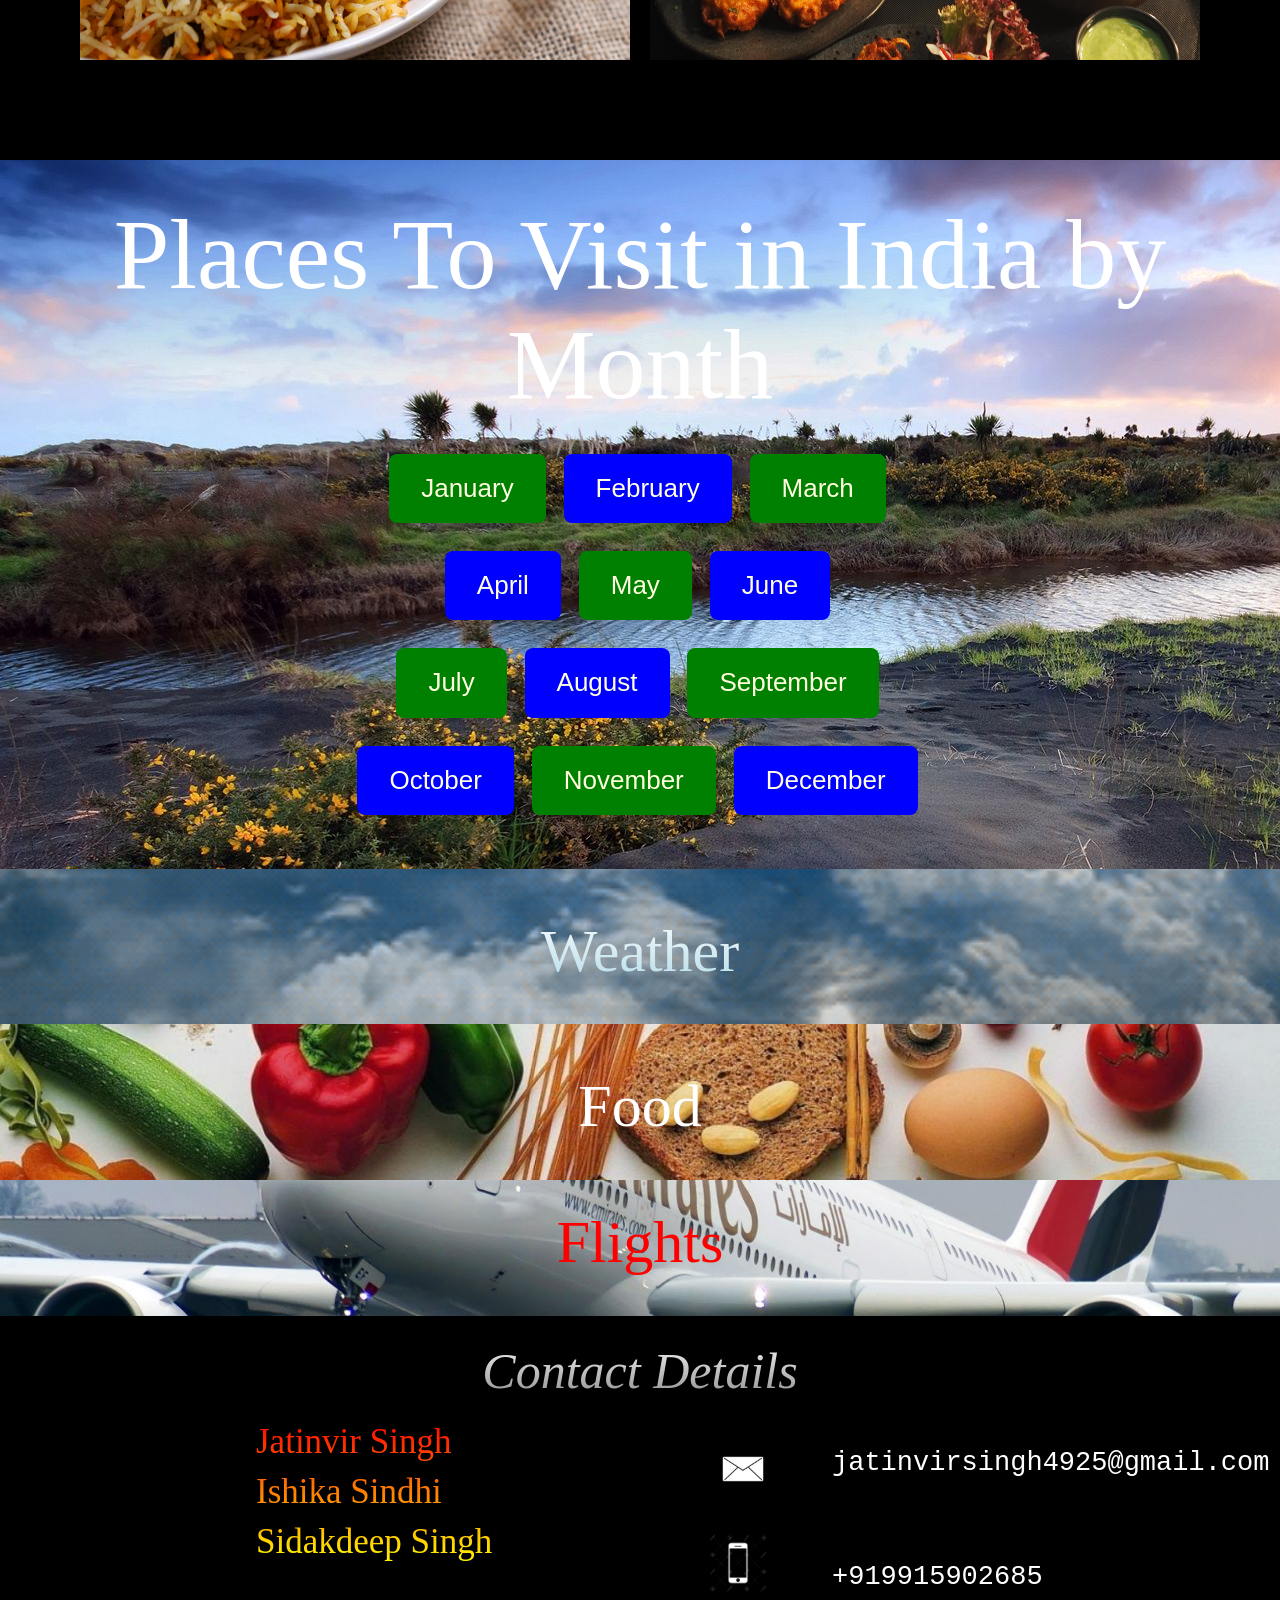
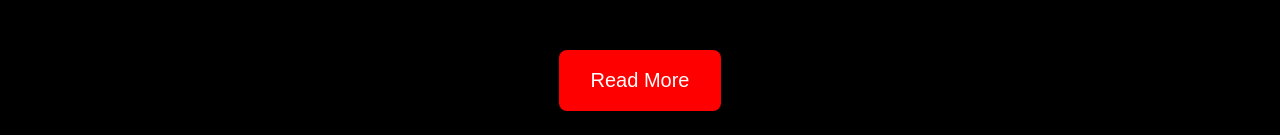
==== commit 49098f56: "Add files via upload" ====
--- a/index.html
+++ b/index.html
@@ -1,4 +1,4 @@
-<!DOCTYPE html>
+
 <html>
 <head>
 	<title>Tourism Of India</title>
@@ -109,7 +109,6 @@
 	<span style="color:deeppink">e</span>
 	<span style="color:red">s</span>
 </h1>
-<br><br>
 <center>
 <a href="https://en.wikipedia.org/wiki/Jeera_aloo"><img src="food1.jpg" class="food1"></a>&nbsp&nbsp&nbsp&nbsp
 <a href="https://en.wikipedia.org/wiki/Butter_chicken"><img src="food2.jpg" class="food1"></a><br><br>
@@ -119,7 +118,7 @@
 <a href="https://en.wikipedia.org/wiki/Naan"><img src="food6.jpg" class="food3"></a><br><br><br><br><br><br>
 </center>
 </div>
-	<br><br><br>
+	<br>
        <div class="month">
        <h2>Places To Visit in India by Month</h2>
        <br>
--- a/mystyle.css
+++ b/mystyle.css
@@ -214,6 +214,7 @@
 {
 	height: 350px;
 	width: 550px;
+	margin-top: -60%;
 	animation: shake 5s;
   animation-iteration-count: infinite;
 	animation-delay: -2s;
@@ -223,6 +224,7 @@
 {
 	height: 350px;
 	width: 550px;
+	margin-top: -18%;
 	animation: shake 5s;
   animation-iteration-count: infinite;
 	animation-delay: -4s;
@@ -231,6 +233,7 @@
 {
 	height: 350px;
 	width: 550px;
+	margin-top: 1%;
 	animation: shake 5s;
   animation-iteration-count: infinite;
 	animation-delay: -6s;
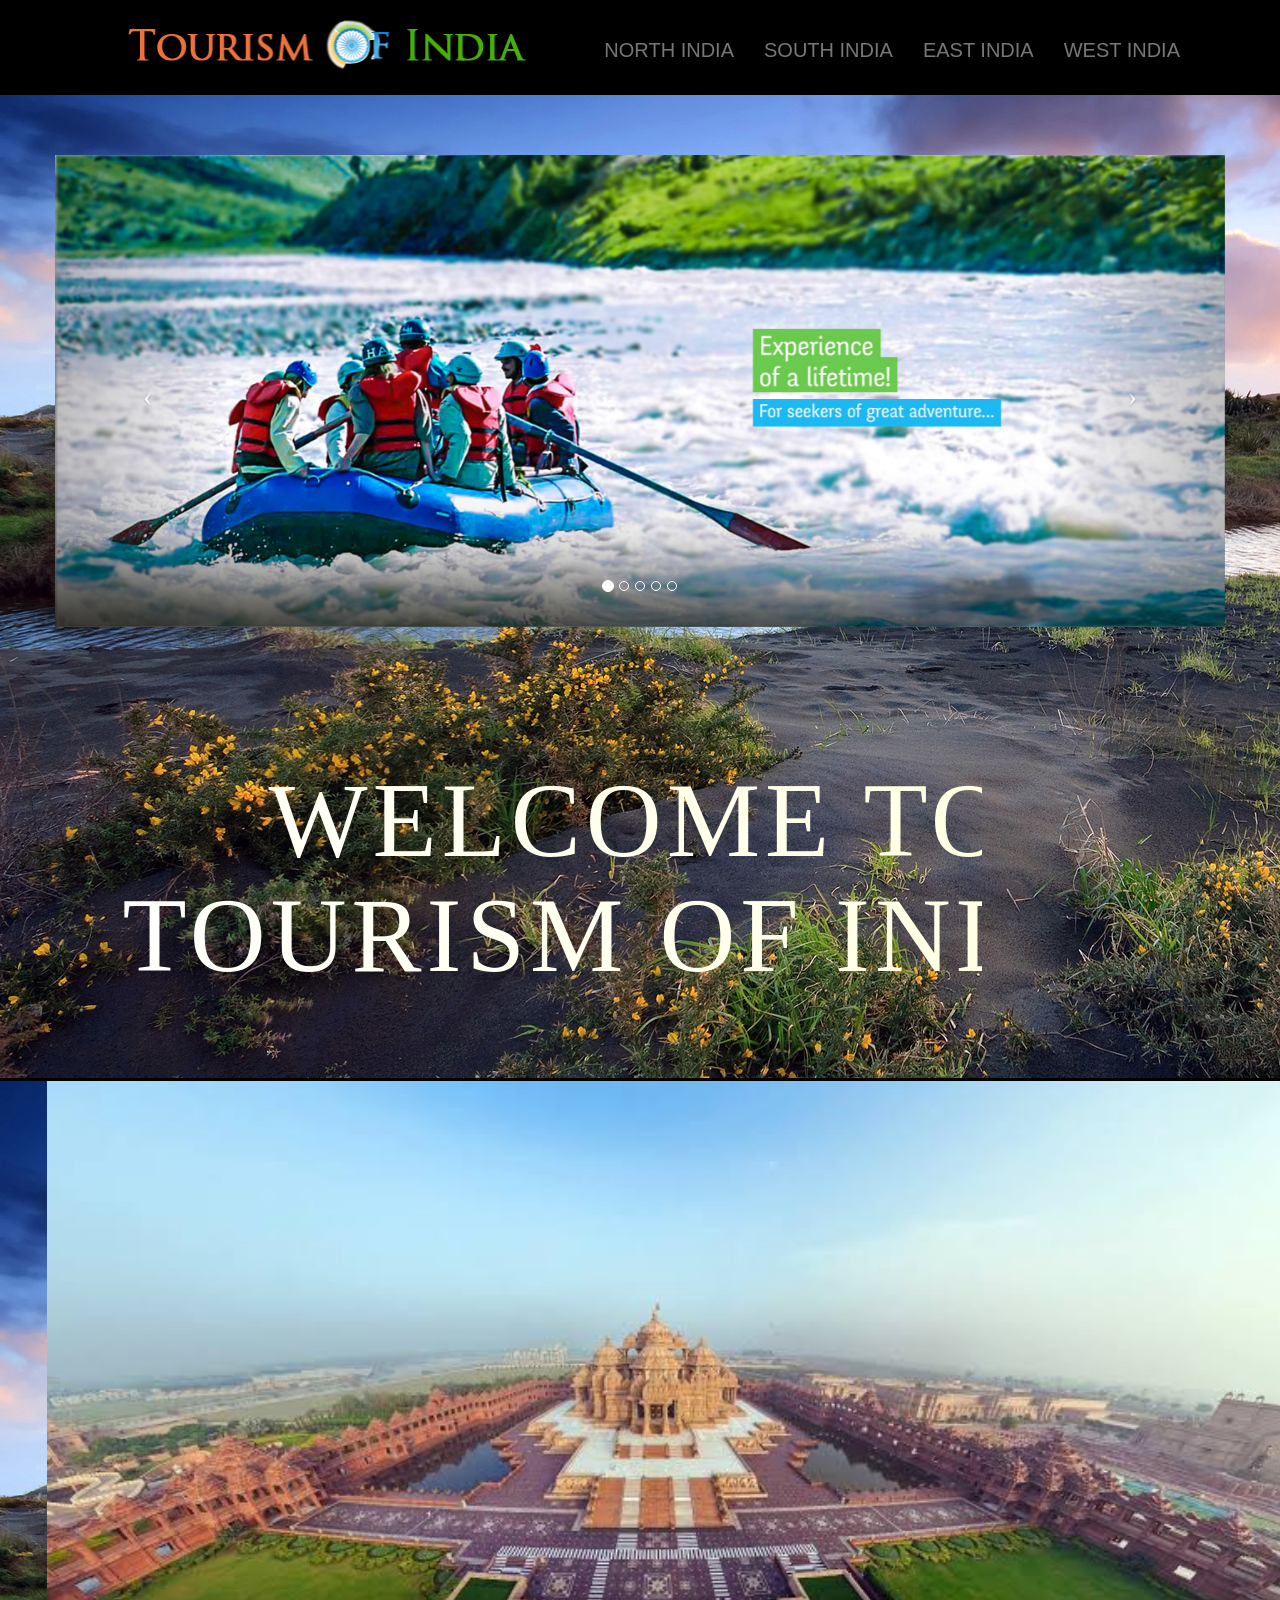
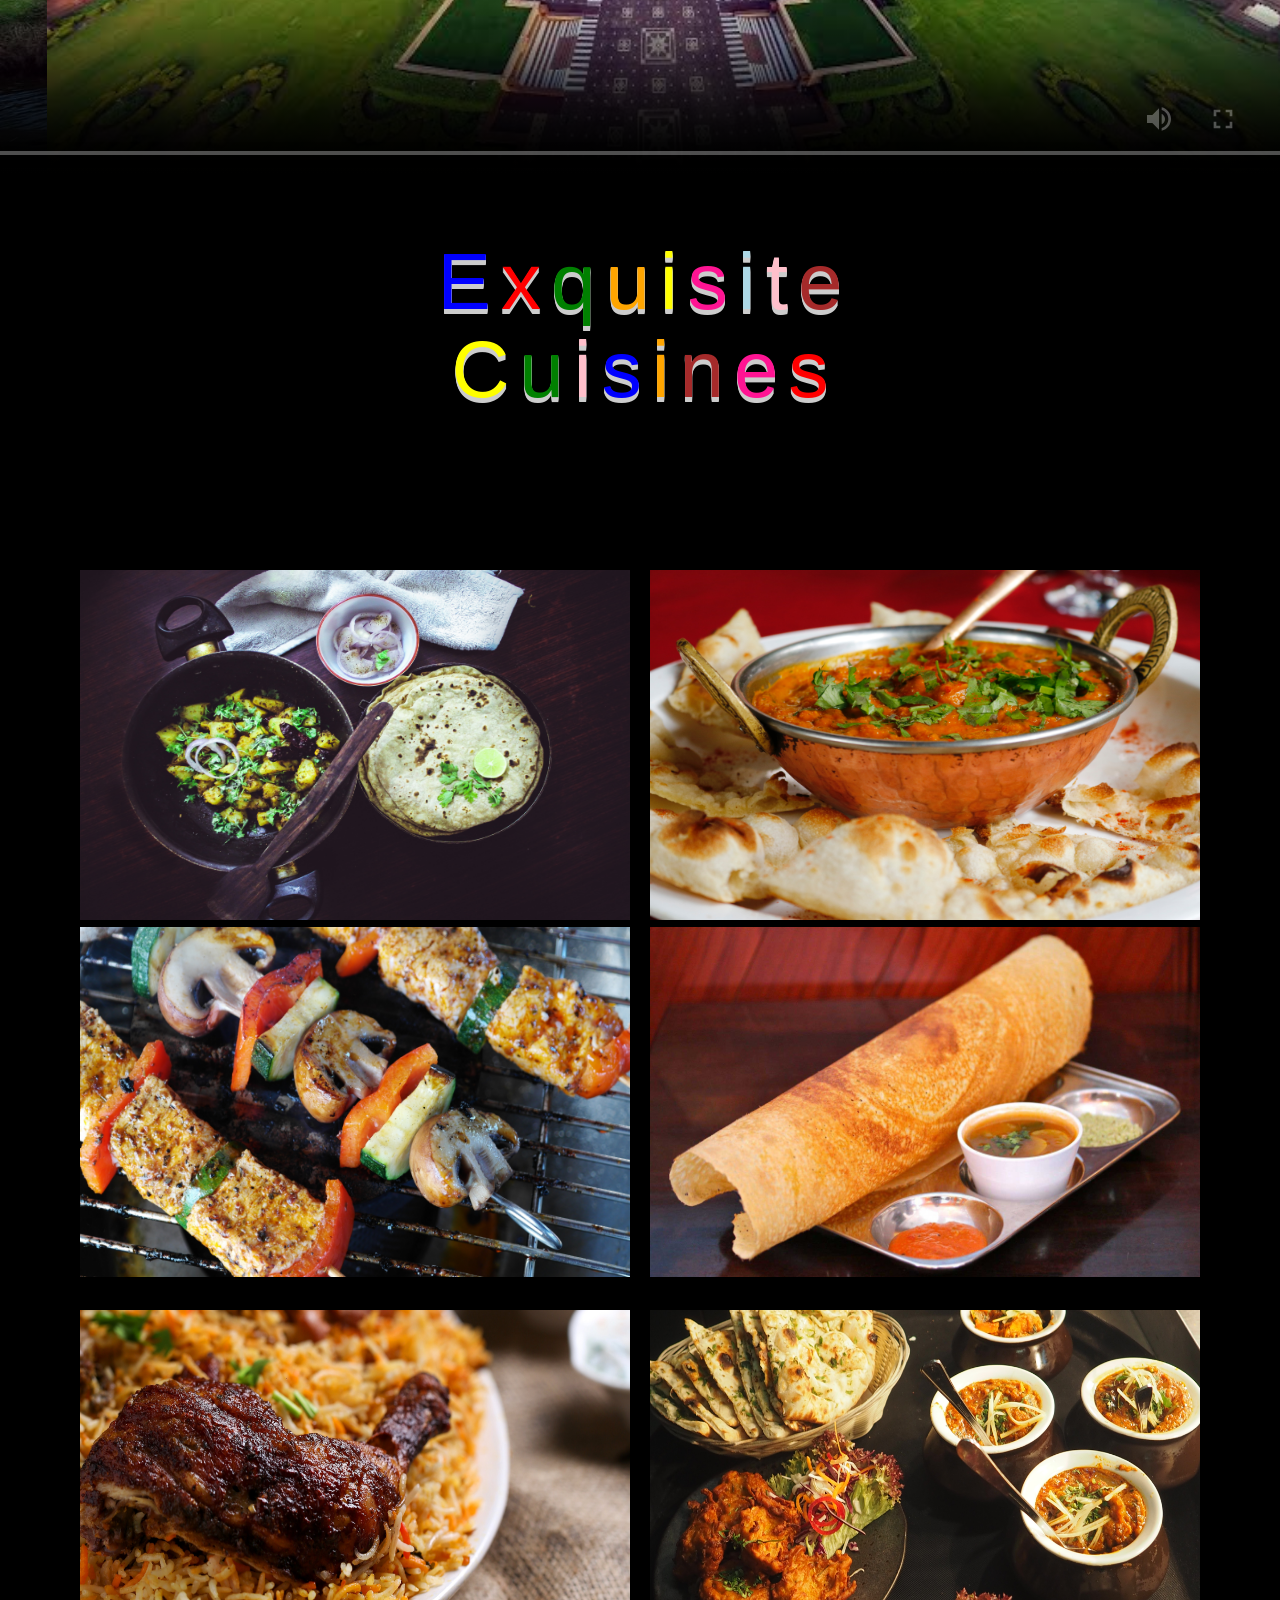
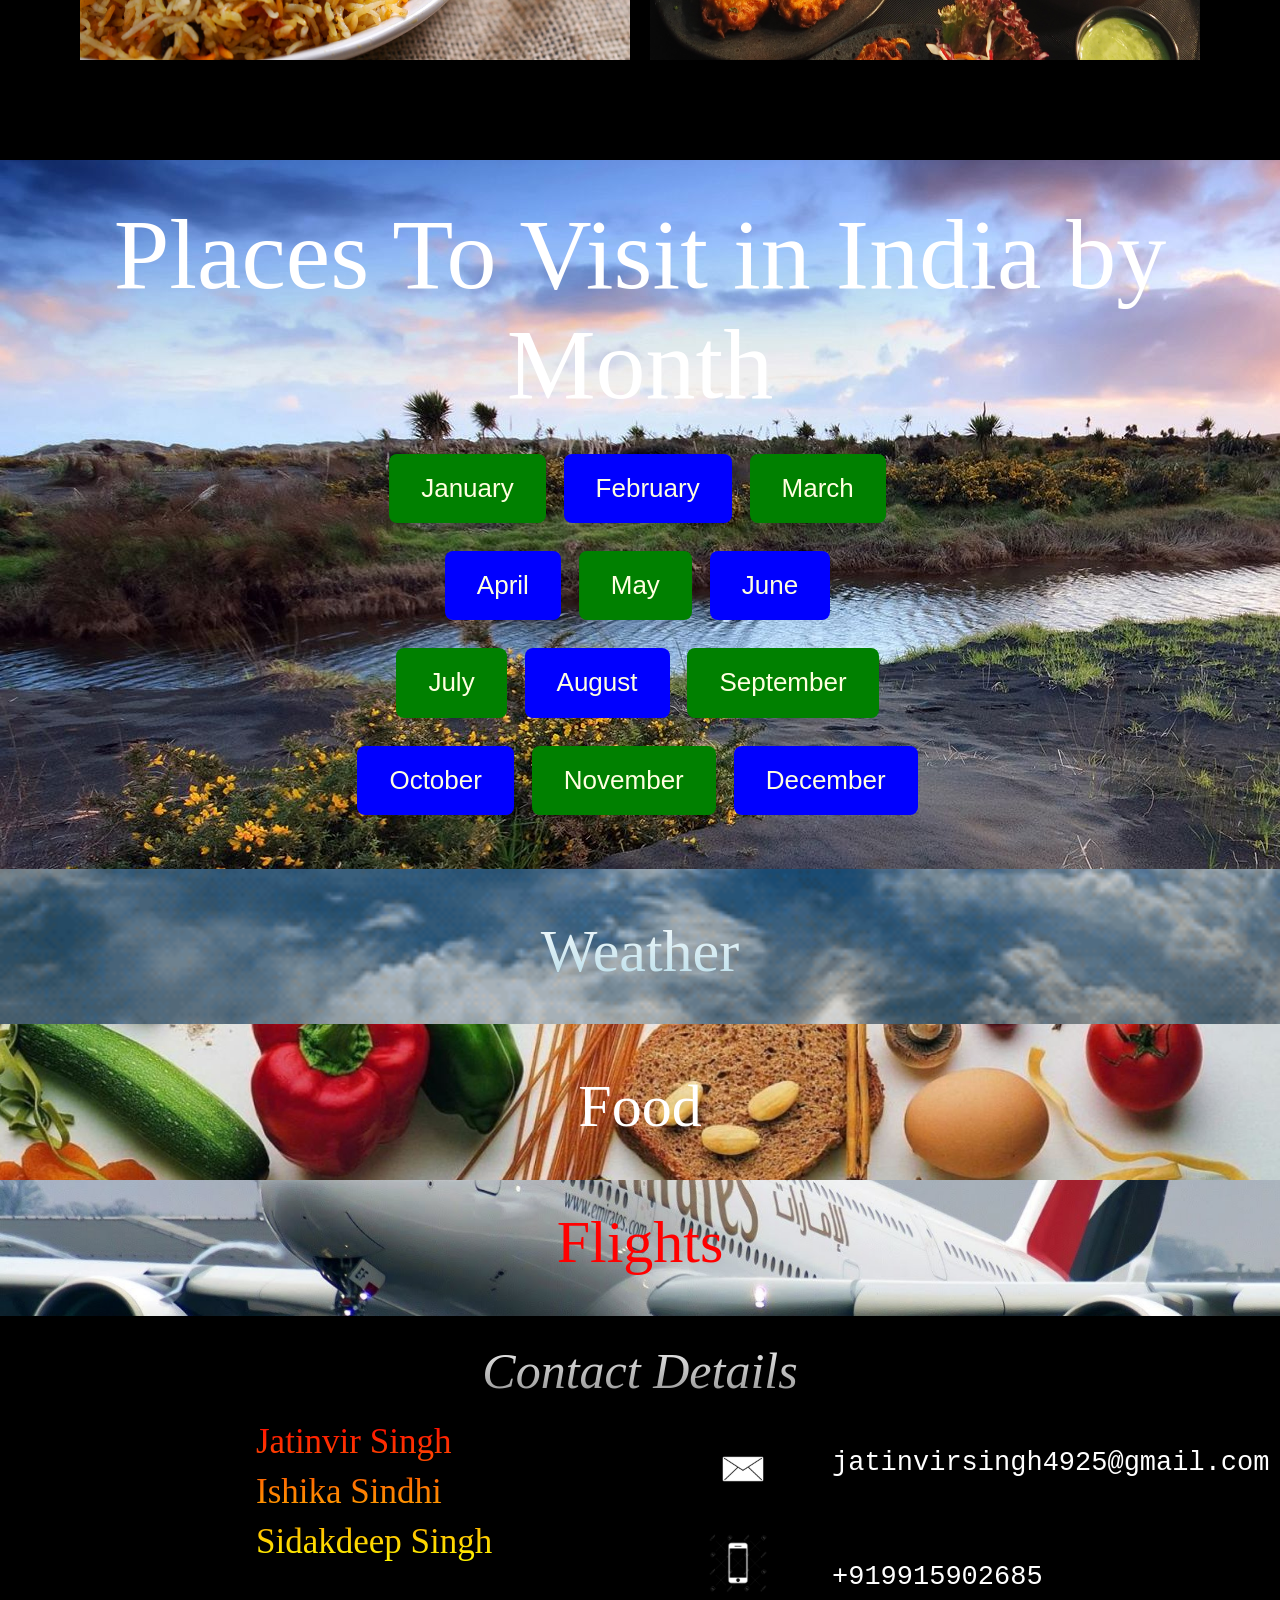
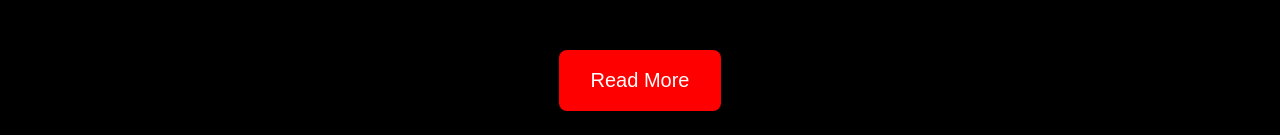
==== commit 71cd0f85: "Update index.html" ====
--- a/index.html
+++ b/index.html
@@ -80,7 +80,7 @@
 <br><br><br><br>
 <div>
 <video  controls poster="poster.jpg" loop>
-  <source src="Incredible.mp4">
+  <source src="incredible.mp4">
 </video>
 </div>
 </div>
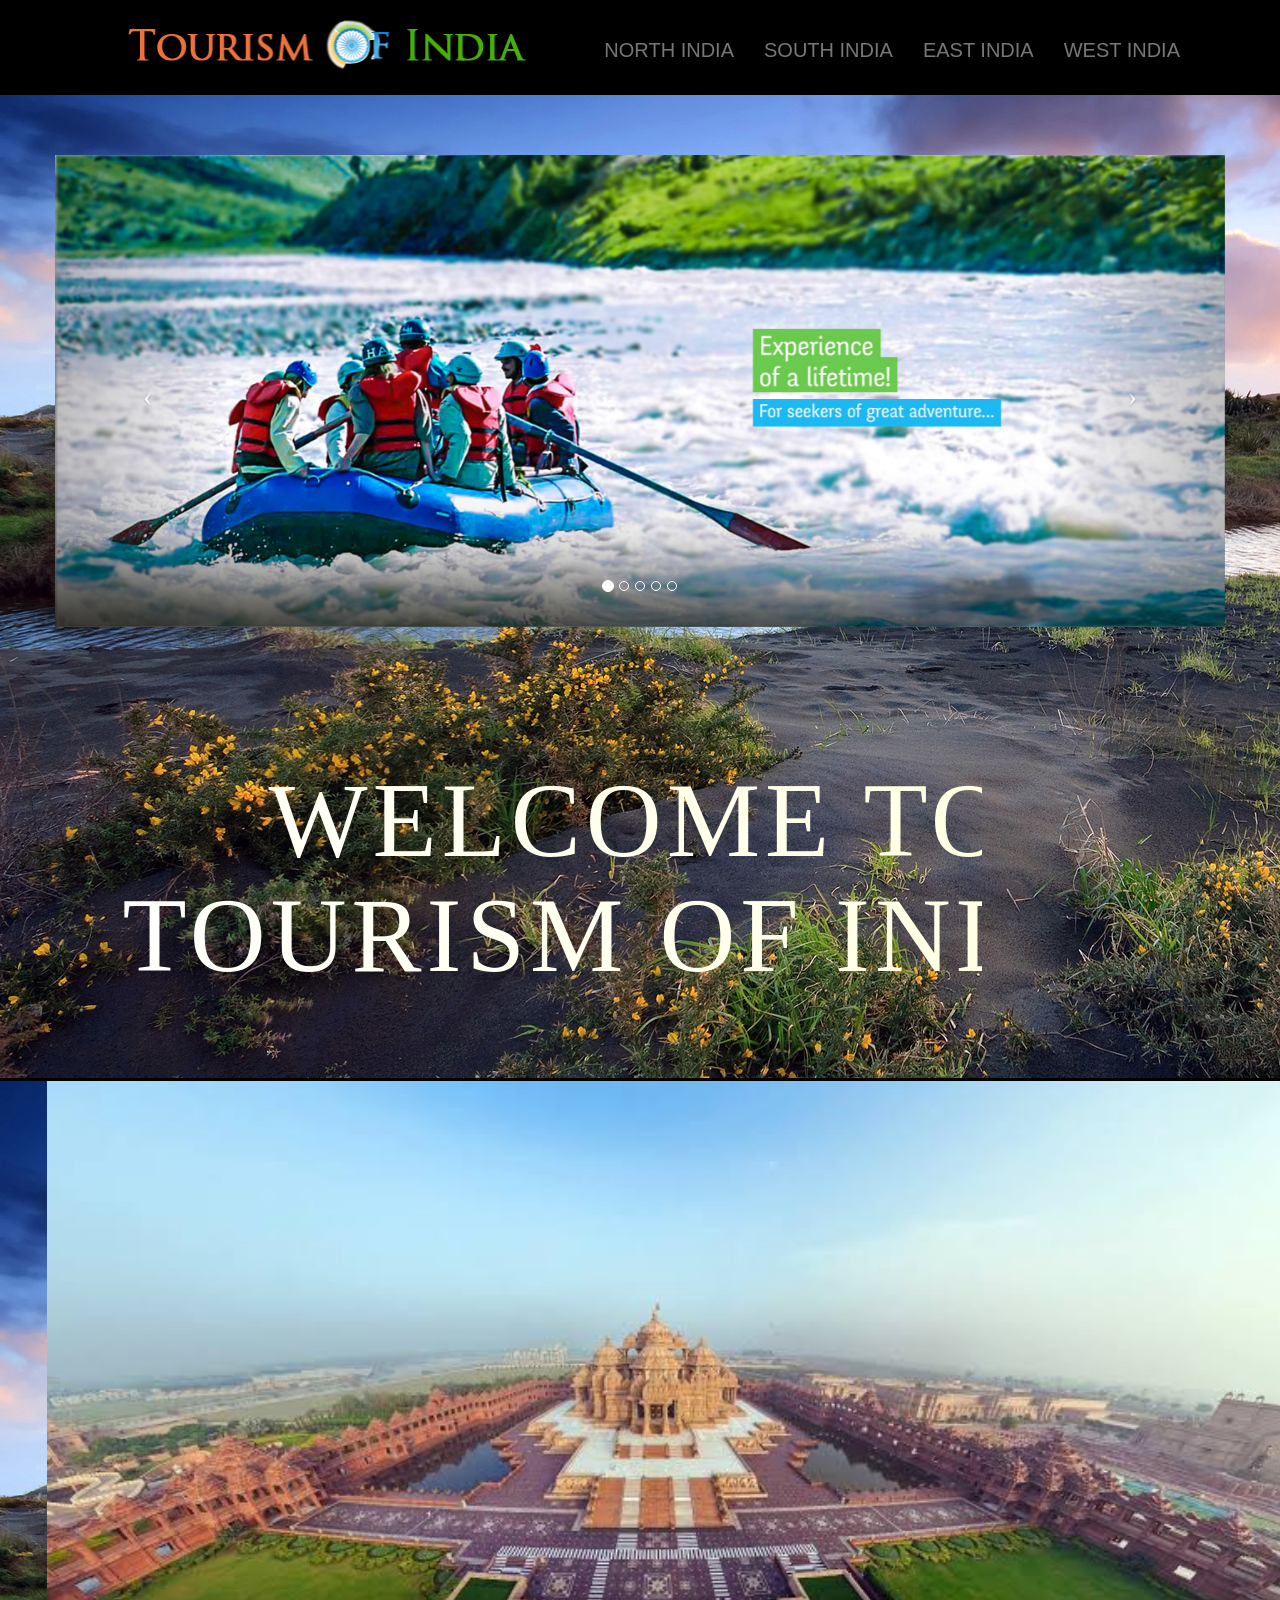
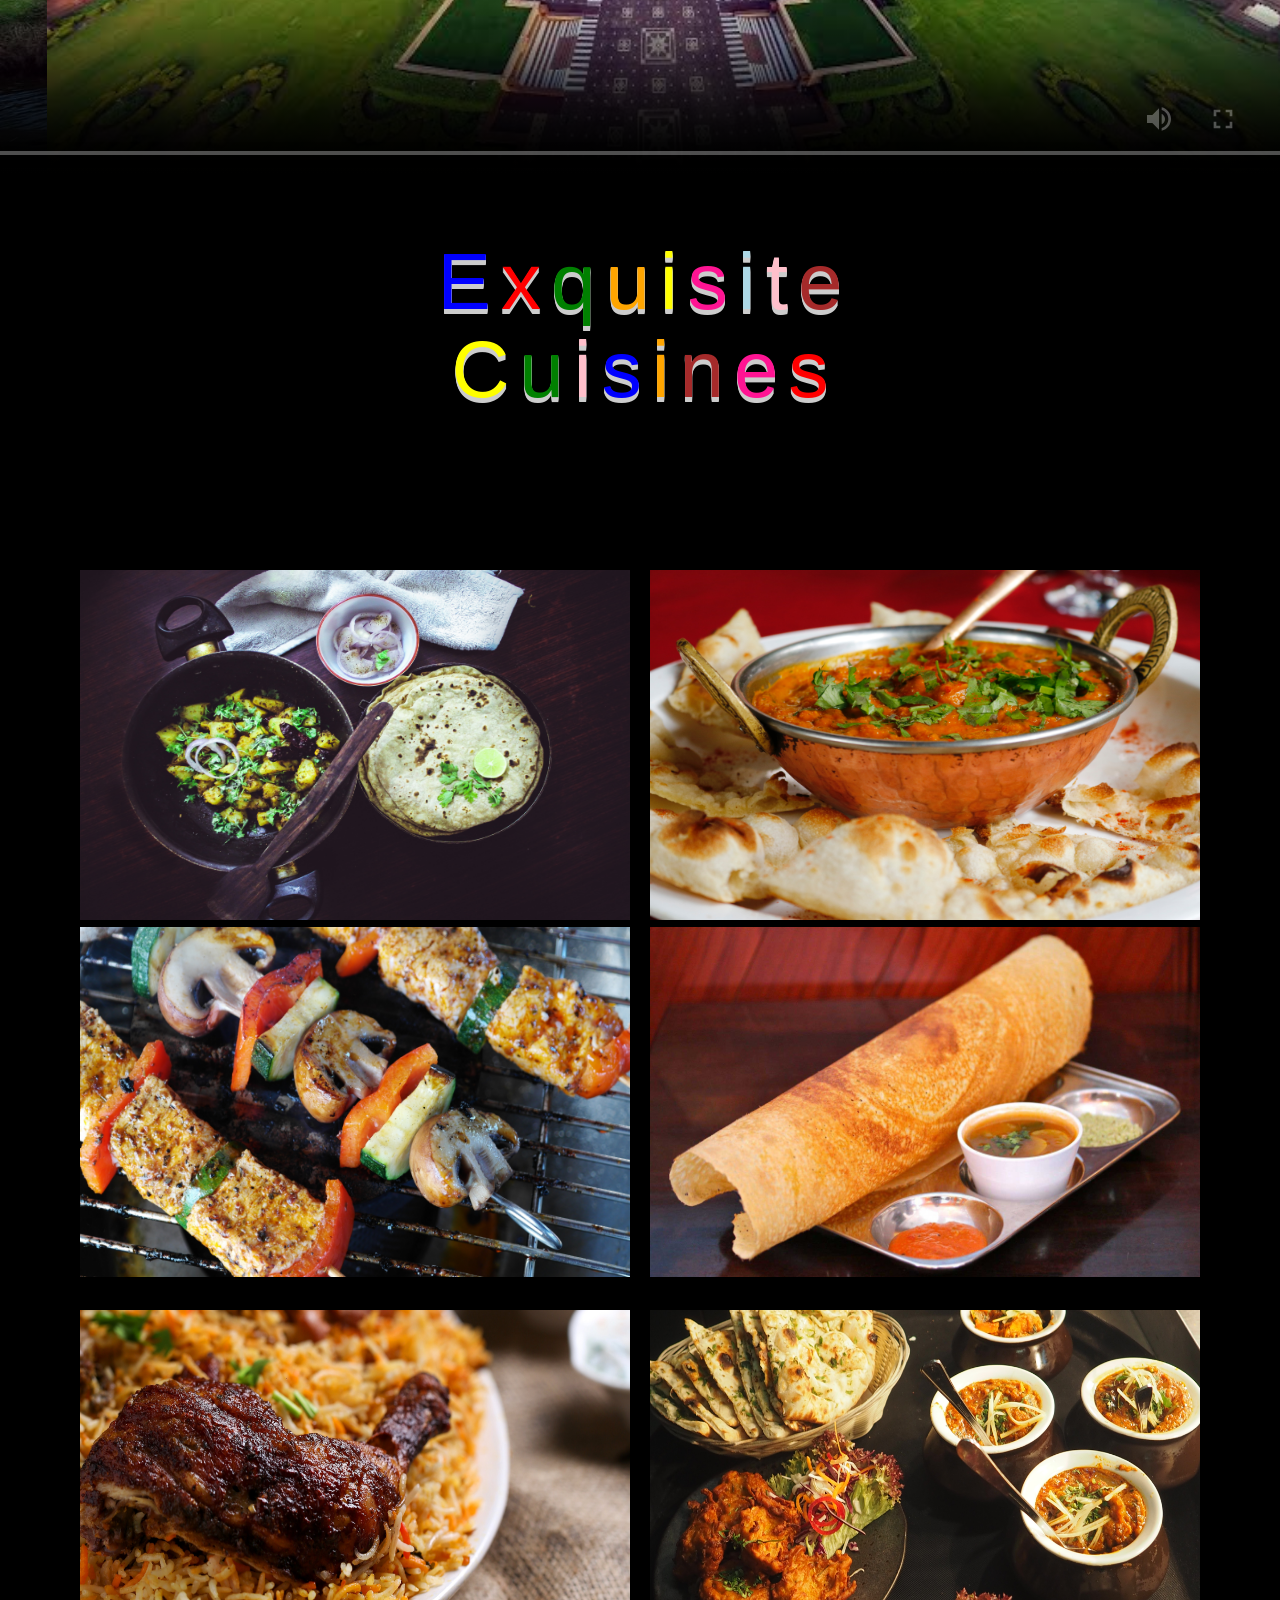
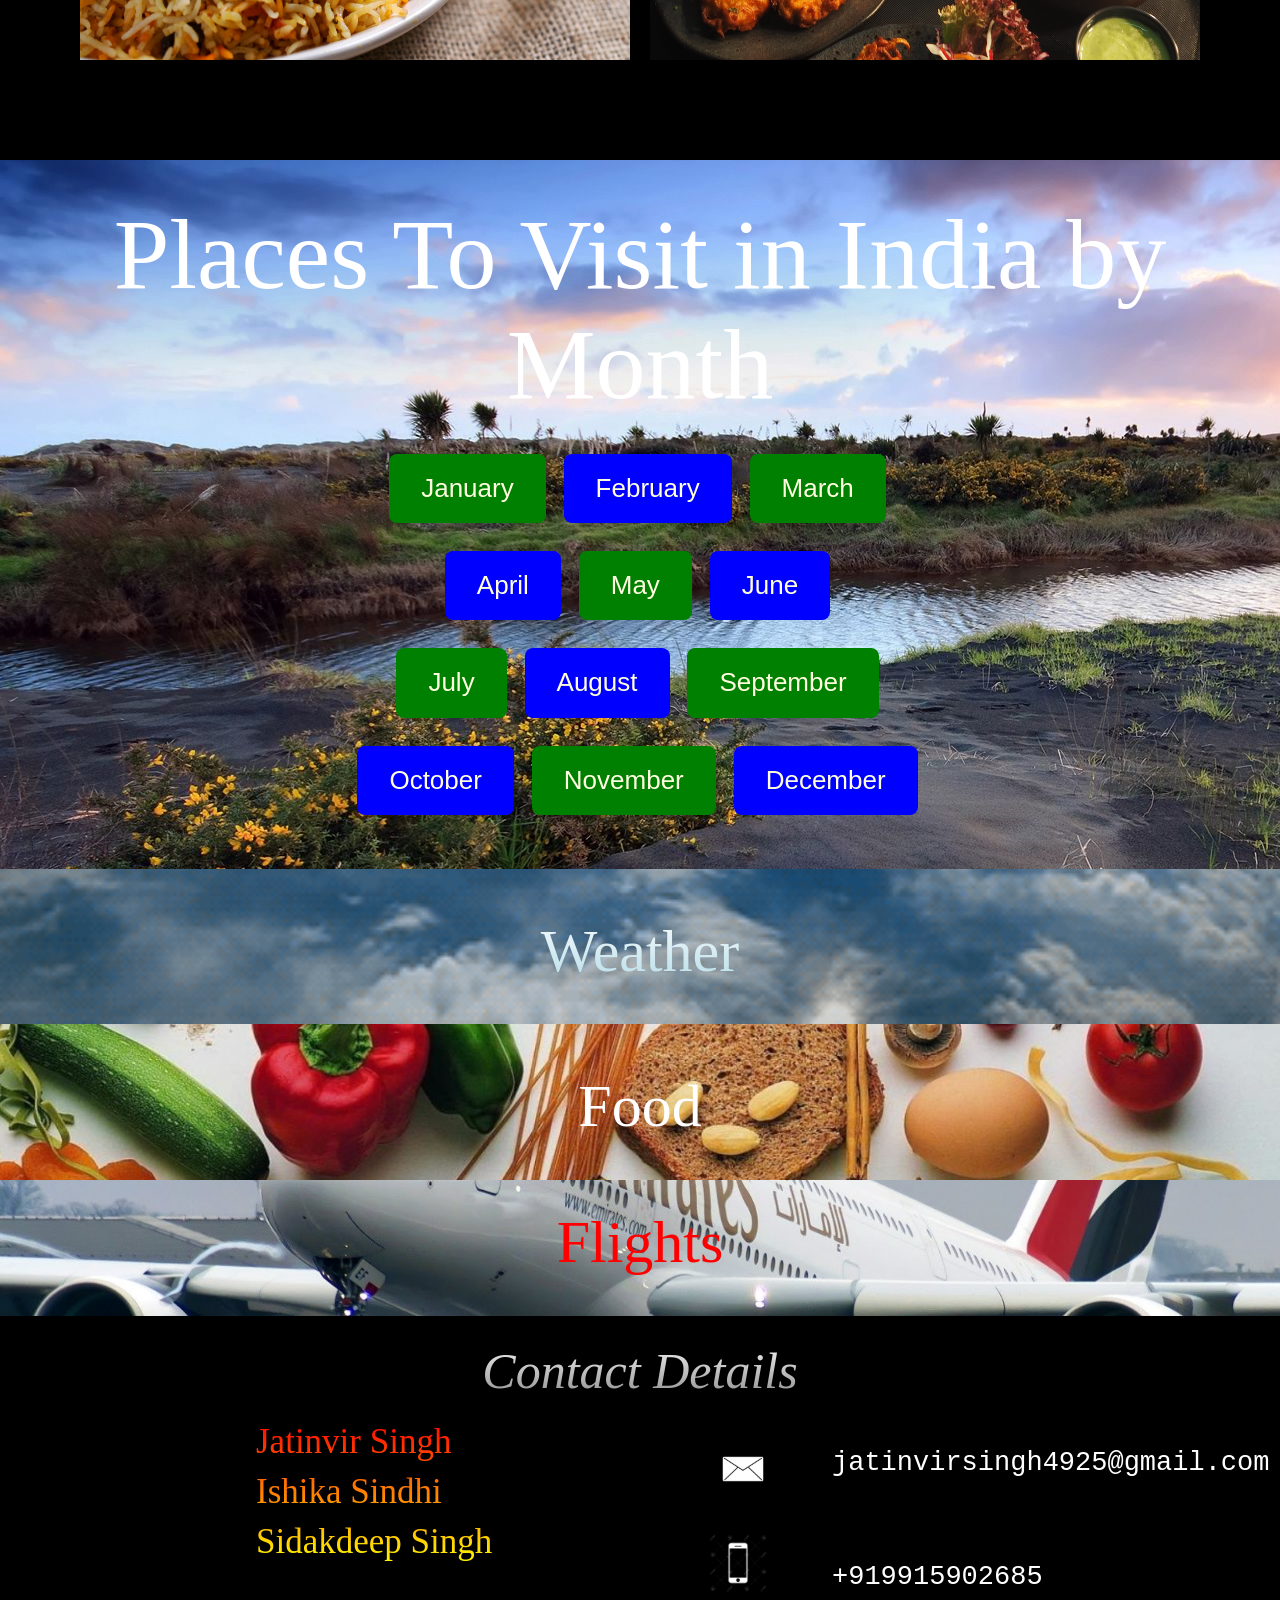
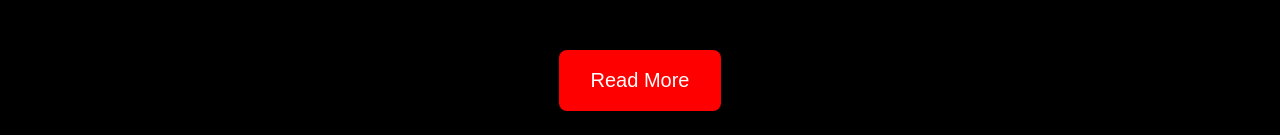
==== commit a8da307d: "Add files via upload" ====
--- a/index.html
+++ b/index.html
@@ -148,7 +148,7 @@
 
 <div class="calorie"><br>
 <br>
-	<a href="ourfood.html" style="text-decoration:none"><p class="eat">Food</p></a>
+	<a href="zomato.html" style="text-decoration:none"><p class="eat">Food</p></a>
 	<br>
 </div>
 
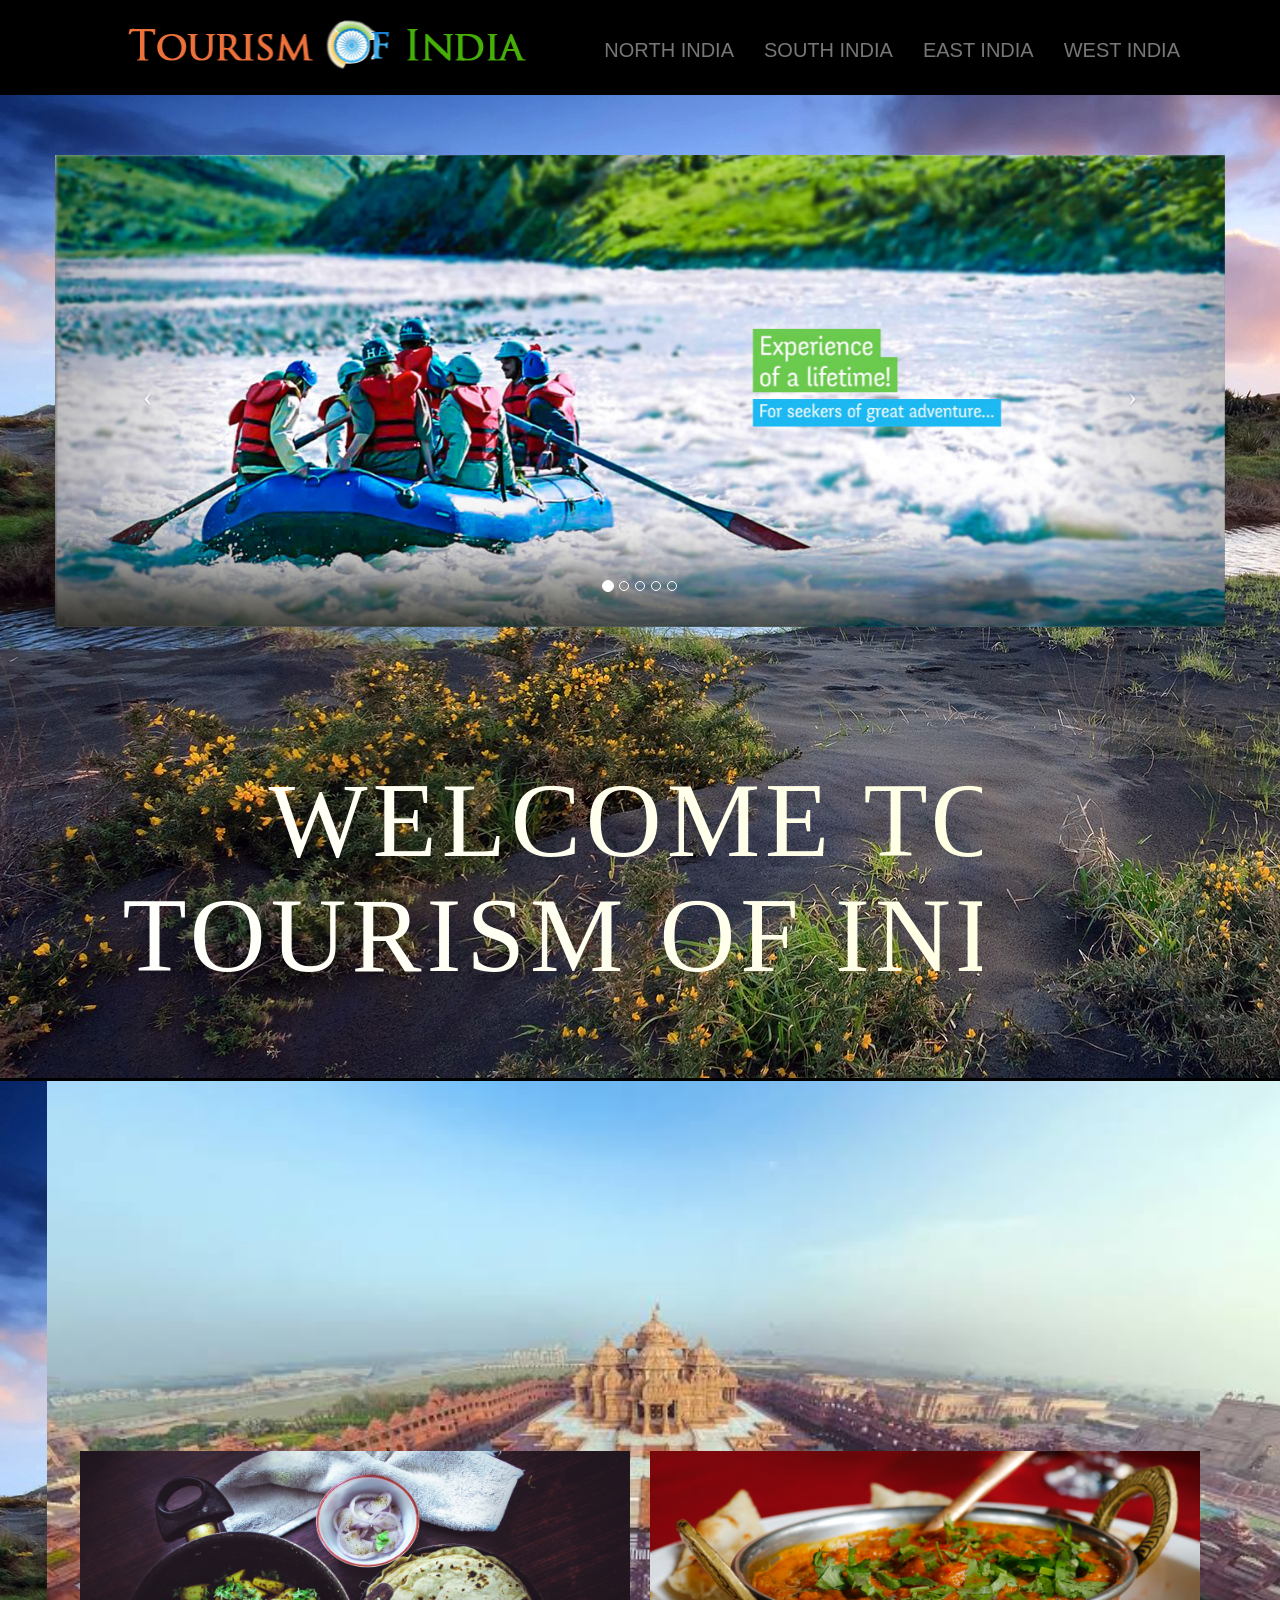
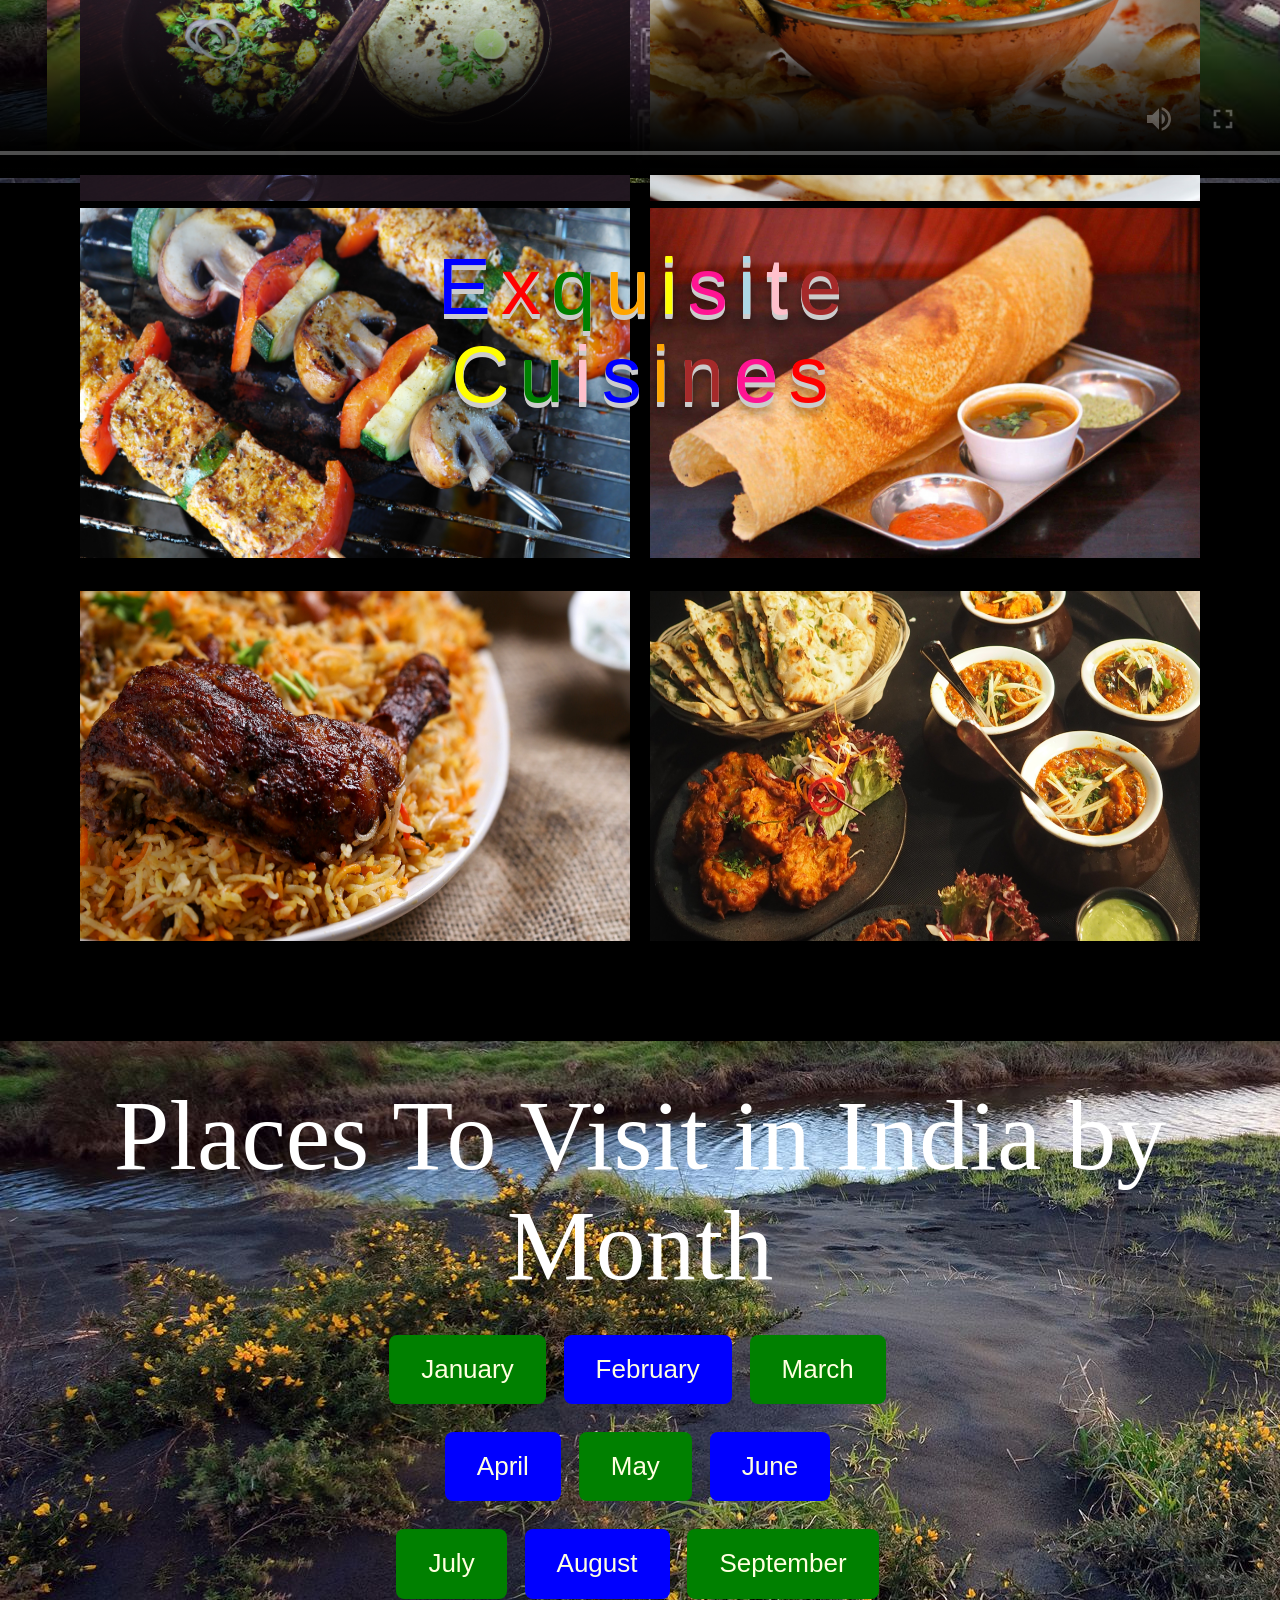
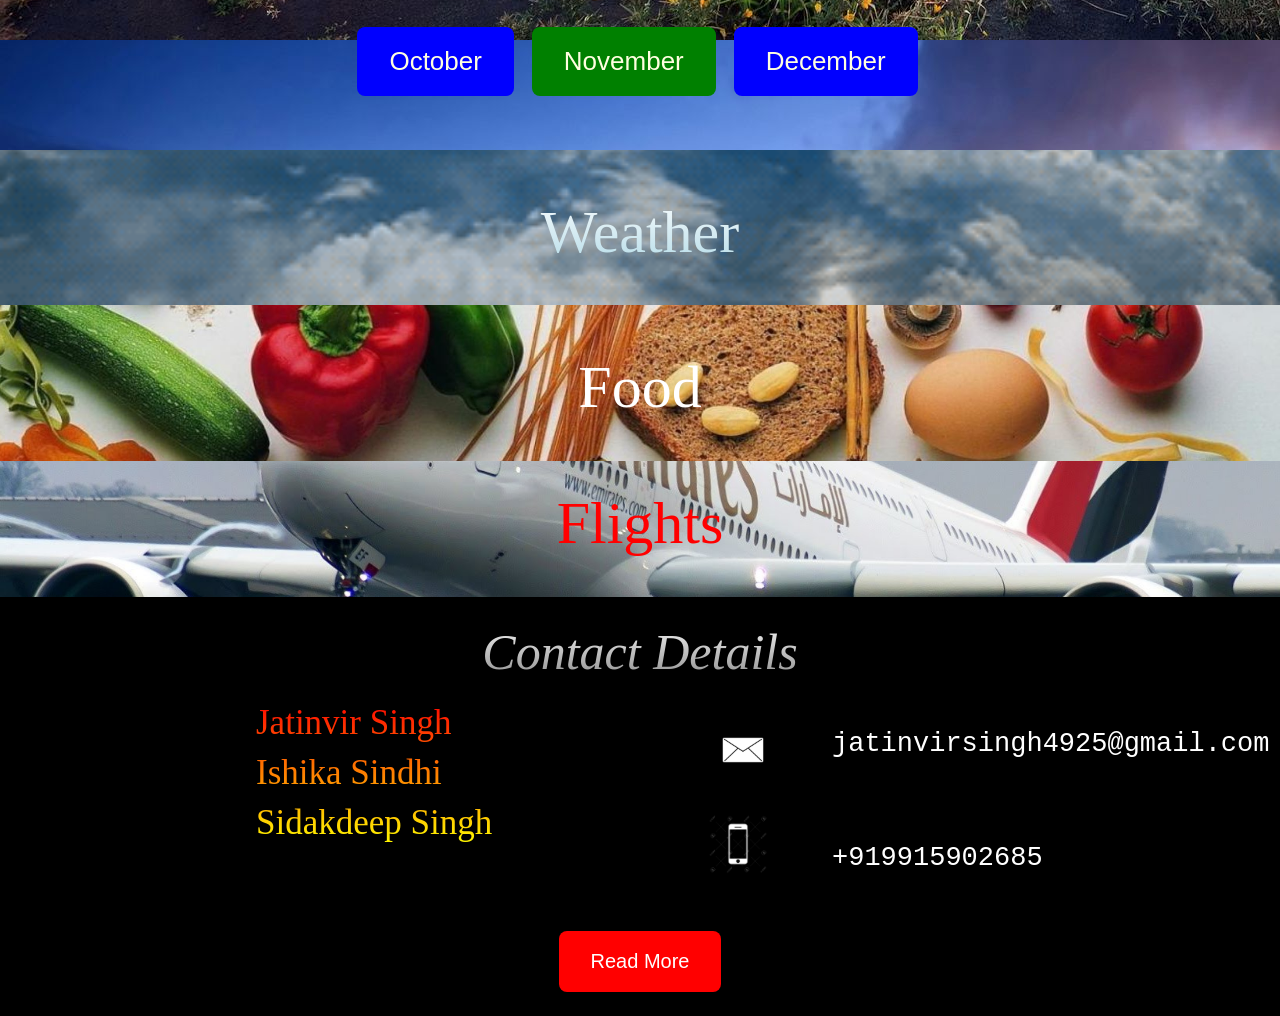
==== commit fda999f2: "Update index.html" ====
--- a/index.html
+++ b/index.html
@@ -1,4 +1,4 @@
-
+<!DOCTYPE html>
 <html>
 <head>
 	<title>Tourism Of India</title>
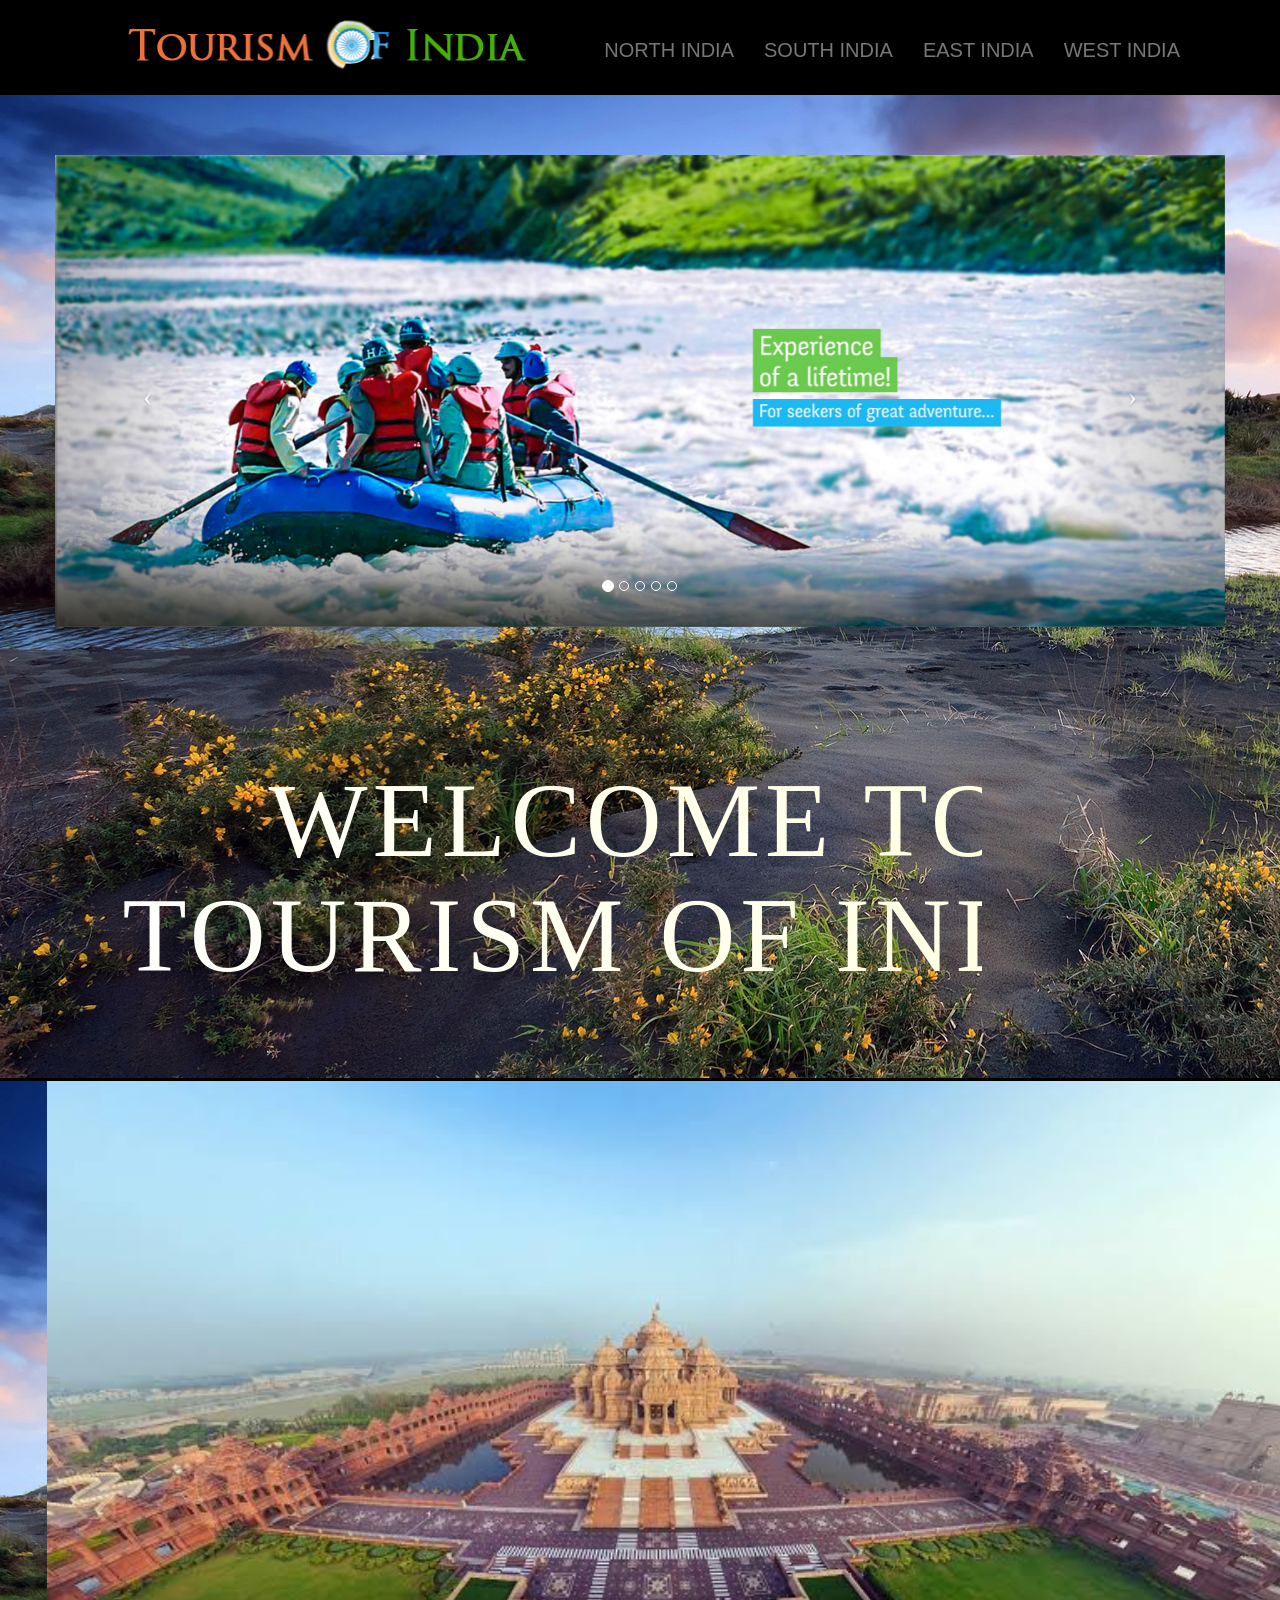
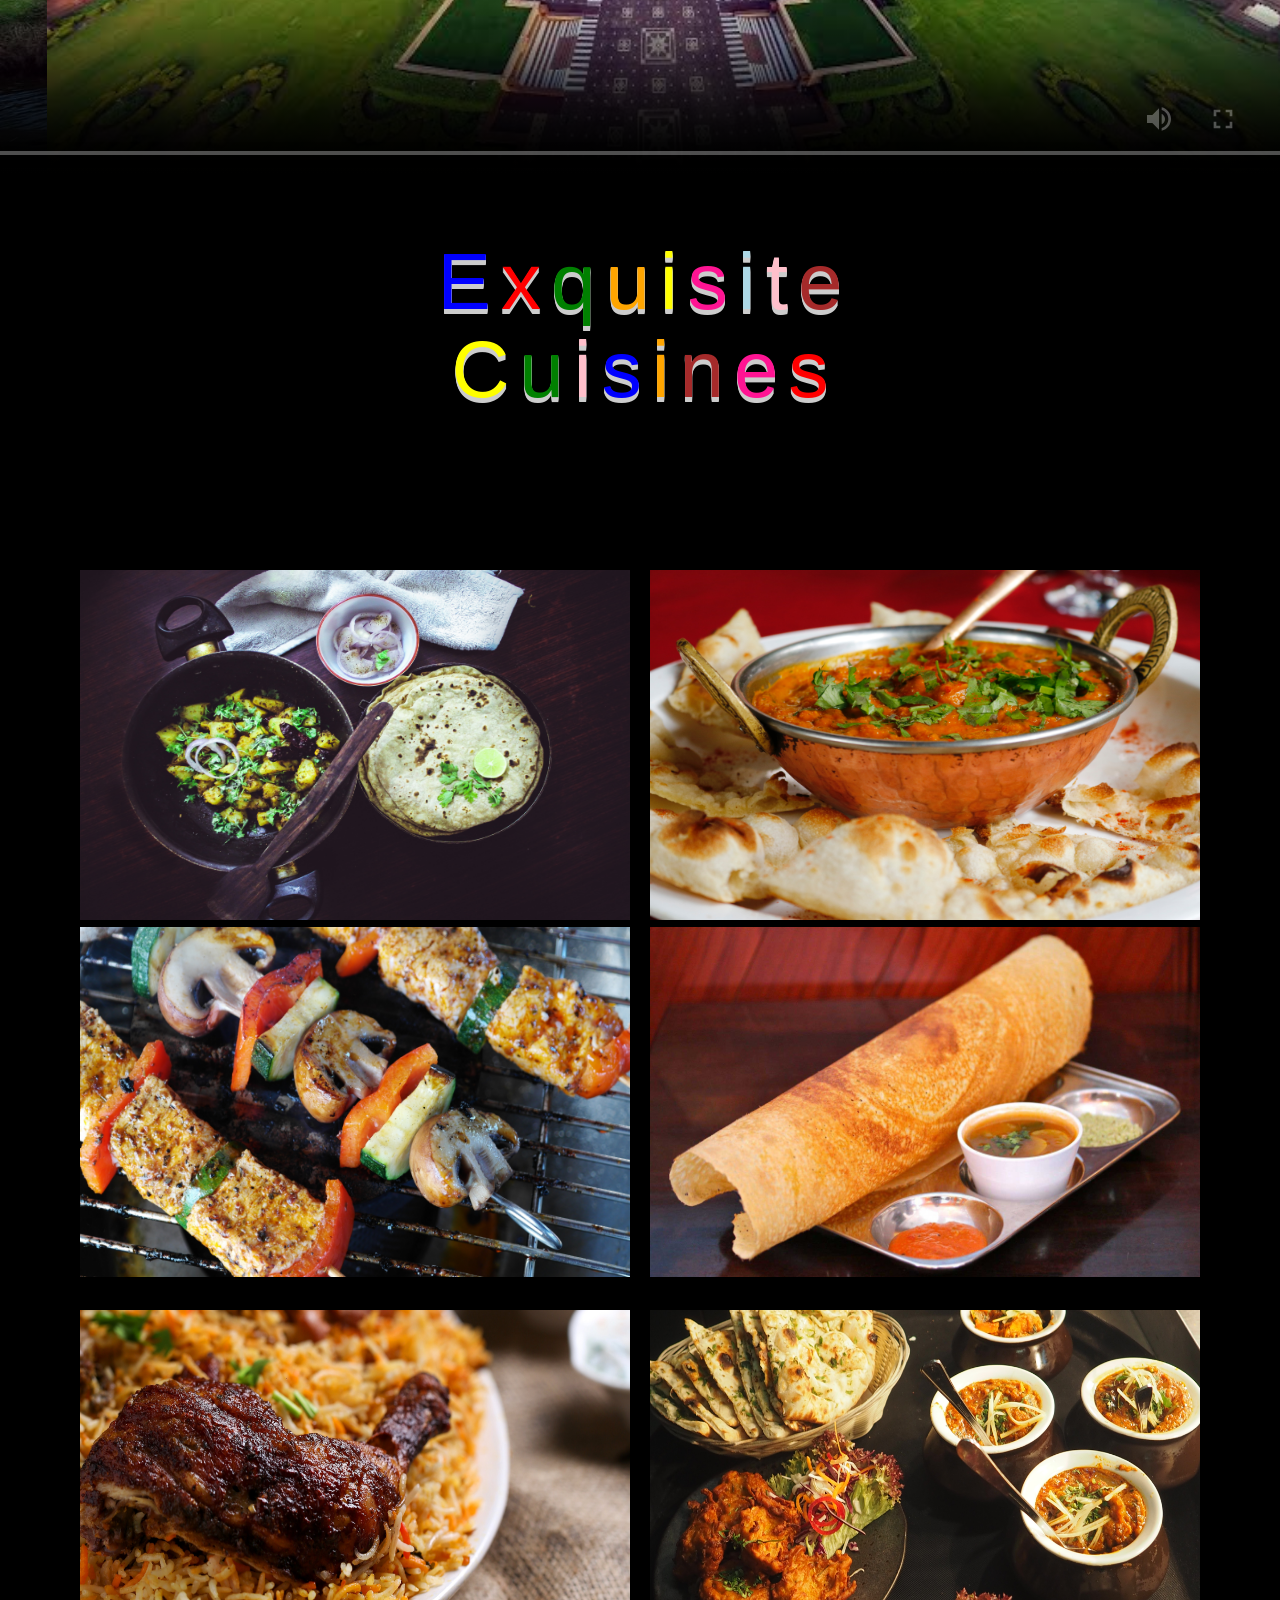
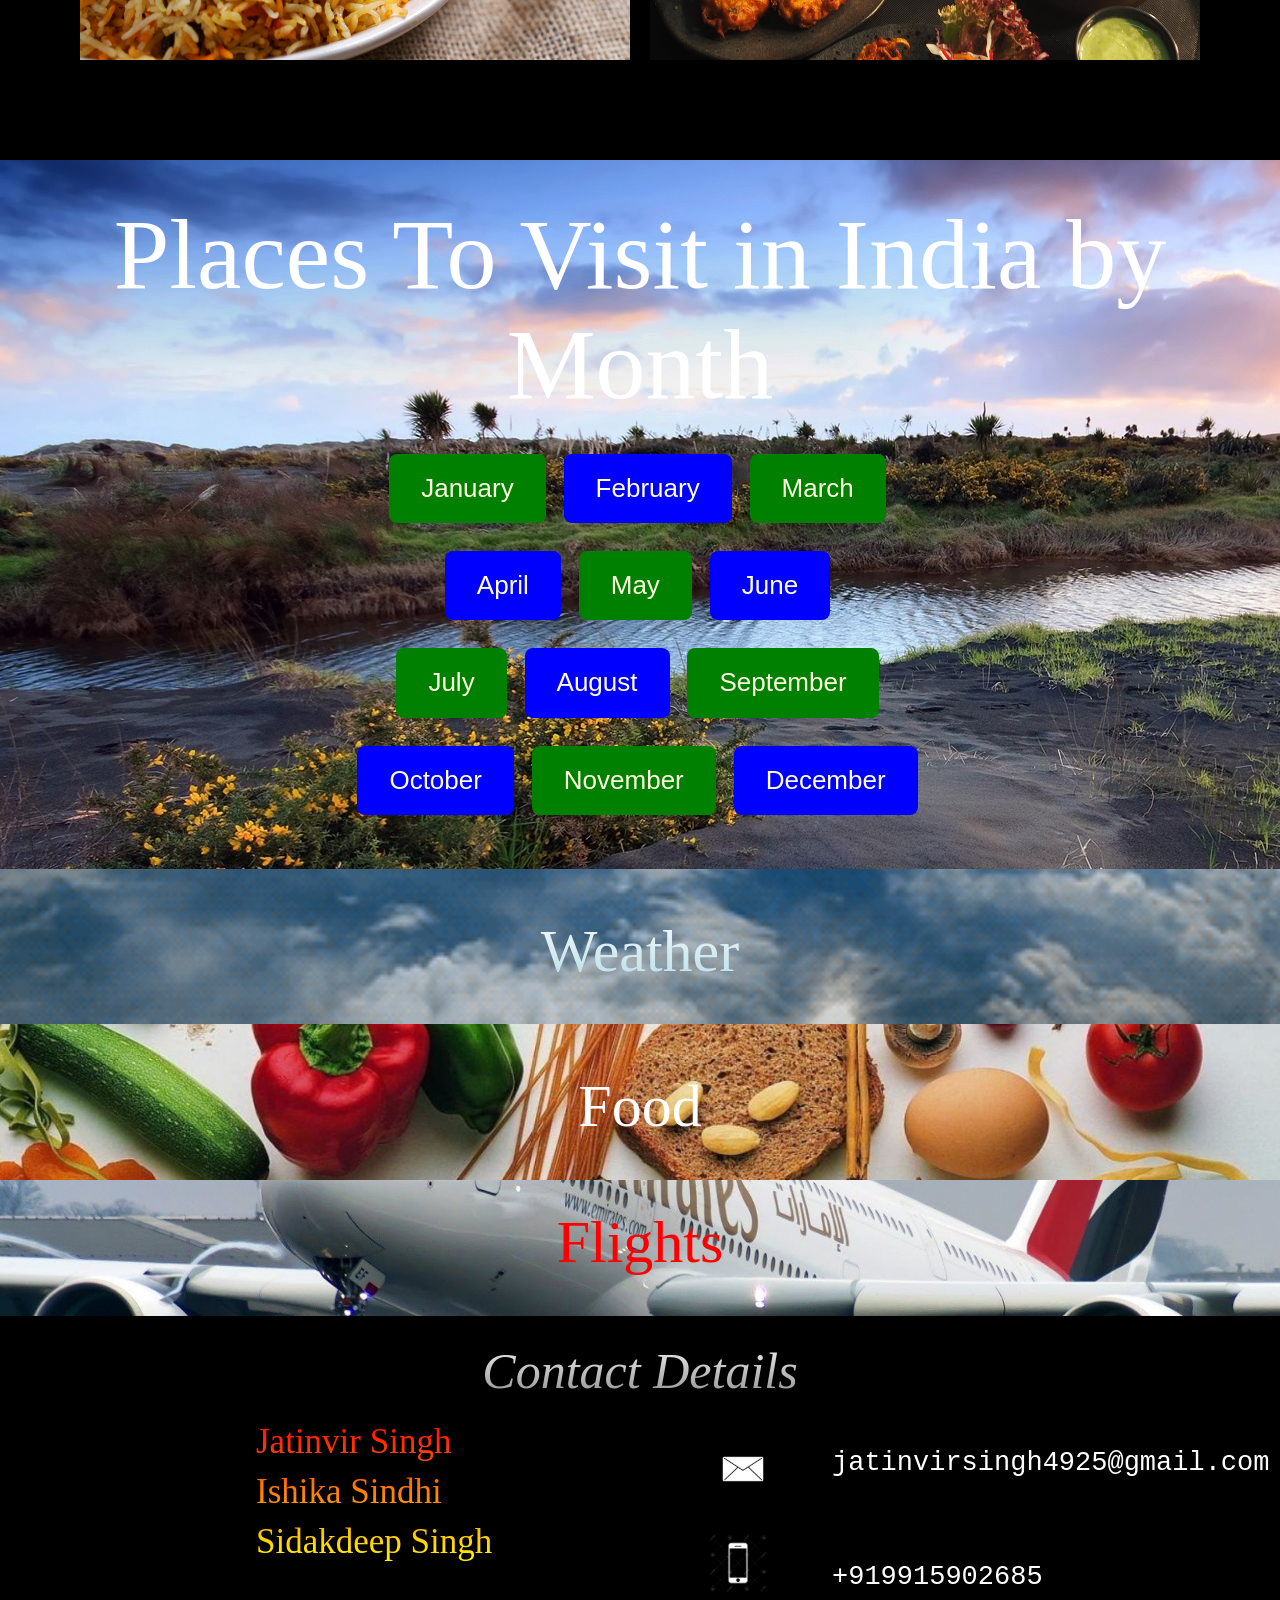
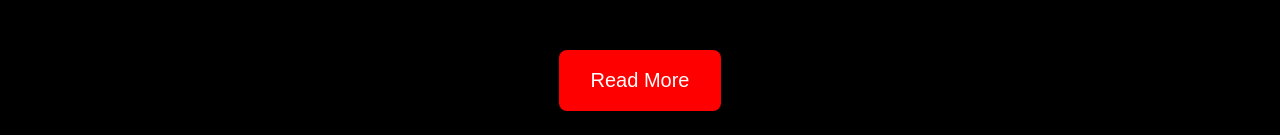
==== commit 6d2faa9b: "Add files via upload" ====
--- a/index.html
+++ b/index.html
@@ -1,4 +1,4 @@
-<!DOCTYPE html>
+
 <html>
 <head>
 	<title>Tourism Of India</title>
